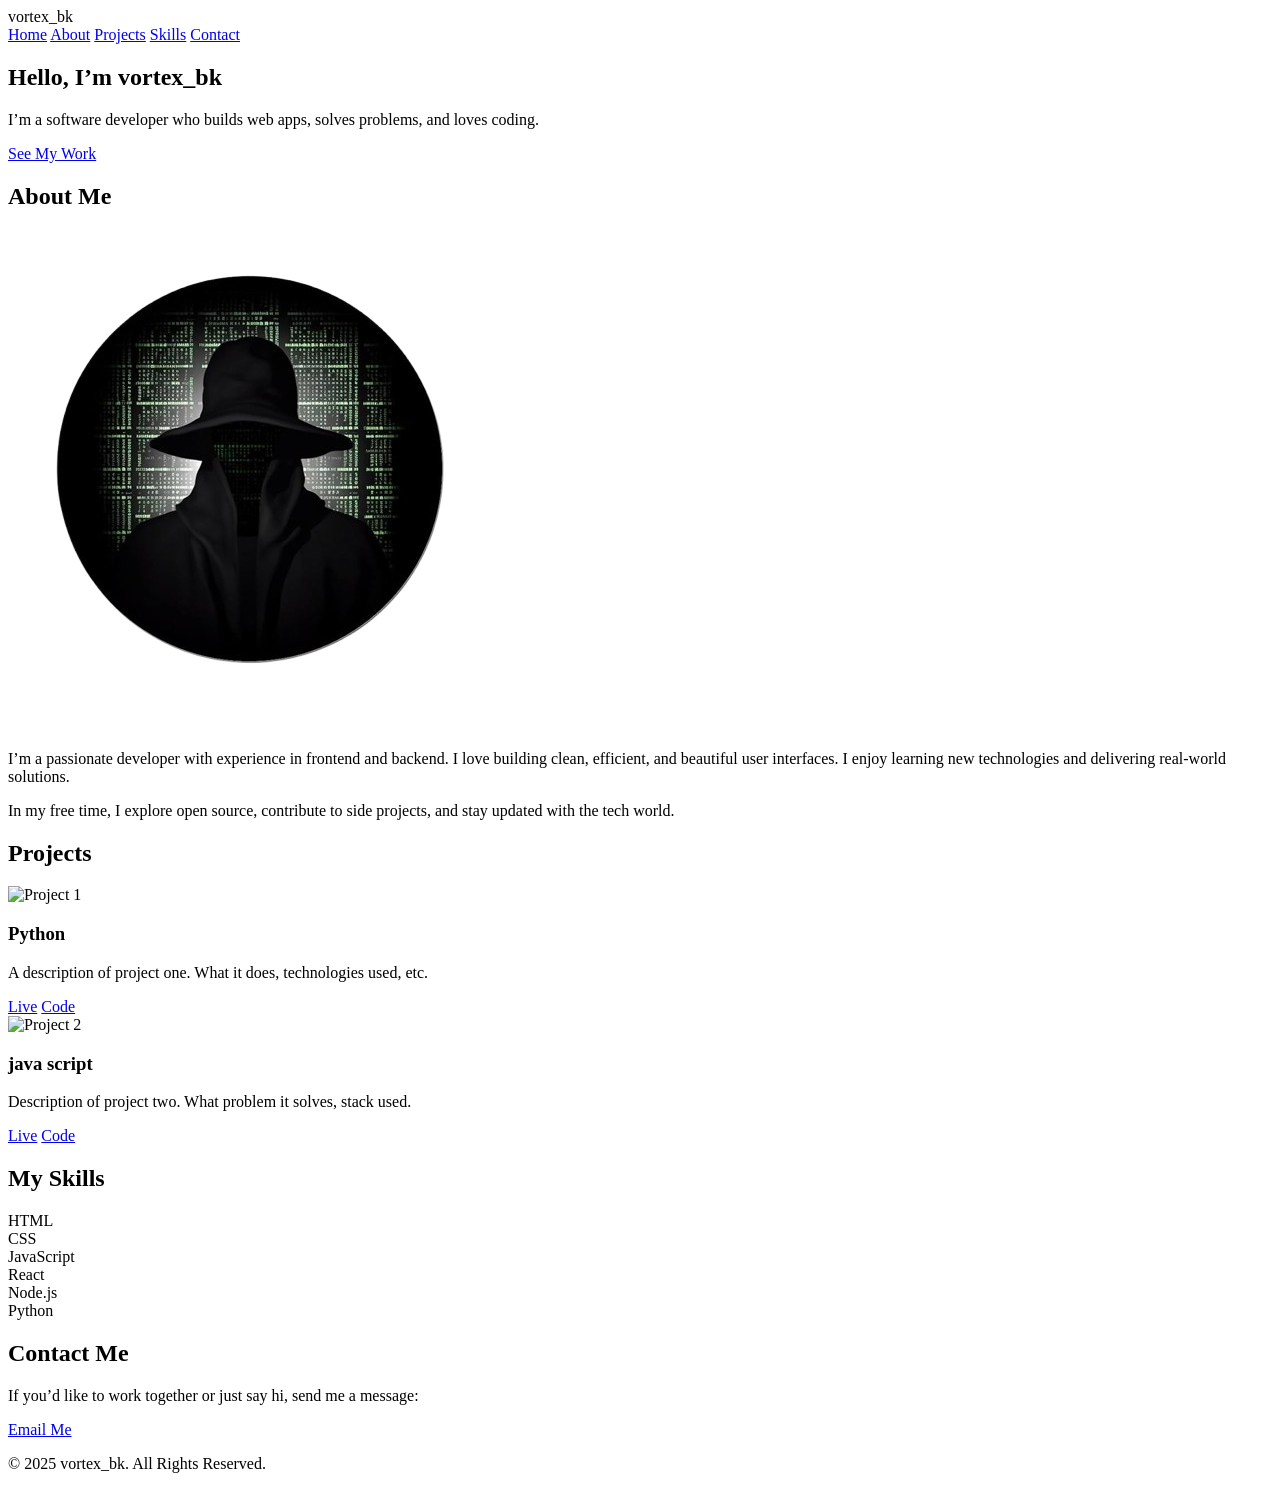
==== index.html @ 885cb7e9 "Add files via upload" ====
<!DOCTYPE html>
<html lang="en">
<head>
  <meta charset="UTF-8" />
  <meta name="viewport" content="width=device-width, initial-scale=1.0" />
  <title>vortex_bk | Developer</title>
  <link rel="stylesheet" href="style.css" />
  <link rel="preconnect" href="https://fonts.googleapis.com" />
  <link rel="preconnect" href="https://fonts.gstatic.com" crossorigin />
  <link
    href="https://fonts.googleapis.com/css2?family=Inter:wght@400;600;700&display=swap"
    rel="stylesheet"
  />
</head>
<body>
  <header class="site-header">
    <div class="header-container">
      <div class="logo">vortex_bk</div>
      <nav class="nav-links">
        <a href="#home">Home</a>
        <a href="#about">About</a>
        <a href="#projects">Projects</a>
        <a href="#skills">Skills</a>
        <a href="#contact">Contact</a>
      </nav>
    </div>
  </header>

  <section id="home" class="hero-section">
    <div class="hero-content">
      <h1>Hello, I’m <span class="highlight">vortex_bk</span></h1>
      <p>I’m a software developer who builds web apps, solves problems, and loves coding.</p>
      <a href="#projects" class="btn primary-btn">See My Work</a>
    </div>
  </section>

  <section id="about" class="section about-section">
    <div class="section-container">
      <h2>About Me</h2>
      <div class="about-grid">
        <div class="about-image">
          <img src="main.jpg.png" alt="vortex_bk" />
        </div>
        <div class="about-text">
          <p>
            I’m a passionate developer with experience in frontend and backend. I love building clean, efficient, and beautiful user interfaces. I enjoy learning new technologies and delivering real‑world solutions.
          </p>
          <p>
            In my free time, I explore open source, contribute to side projects, and stay updated with the tech world.
          </p>
        </div>
      </div>
    </div>
  </section>

  <section id="projects" class="section projects-section">
    <div class="section-container">
      <h2>Projects</h2>
      <div class="projects-grid">
        <div class="project-card">
          <img src="python.photo_edited.png" alt="Project 1" />
          <h3>Python</h3>
          <p>A description of project one. What it does, technologies used, etc.</p>
          <div class="project-links">
            <a href="#" target="_blank">Live</a>
            <a href="#" target="_blank">Code</a>
          </div>
        </div>
        <div class="project-card">
          <img src="download.png" alt="Project 2" />
          <h3>java script</h3>
          <p>Description of project two. What problem it solves, stack used.</p>
          <div class="project-links">
            <a href="#" target="_blank">Live</a>
            <a href="#" target="_blank">Code</a>
          </div>
        </div>
        <!-- more project cards -->
      </div>
    </div>
  </section>

  <section id="skills" class="section skills-section">
    <div class="section-container">
      <h2>My Skills</h2>
      <div class="skills-grid">
        <div class="skill-card">HTML</div>
        <div class="skill-card">CSS</div>
        <div class="skill-card">JavaScript</div>
        <div class="skill-card">React</div>
        <div class="skill-card">Node.js</div>
        <div class="skill-card">Python</div>
        <!-- add more skills -->
      </div>
    </div>
  </section>

  <section id="contact" class="section contact-section">
    <div class="section-container">
      <h2>Contact Me</h2>
      <p>If you’d like to work together or just say hi, send me a message:</p>
      <a href="mailto:youremail@example.com" class="btn secondary-btn">Email Me</a>
    </div>
  </section>

  <footer class="site-footer">
    <div class="footer-container">
      <p>© 2025 vortex_bk. All Rights Reserved.</p>
    </div>
  </footer>

  <script src="script.js"></script>
</body>
</html>
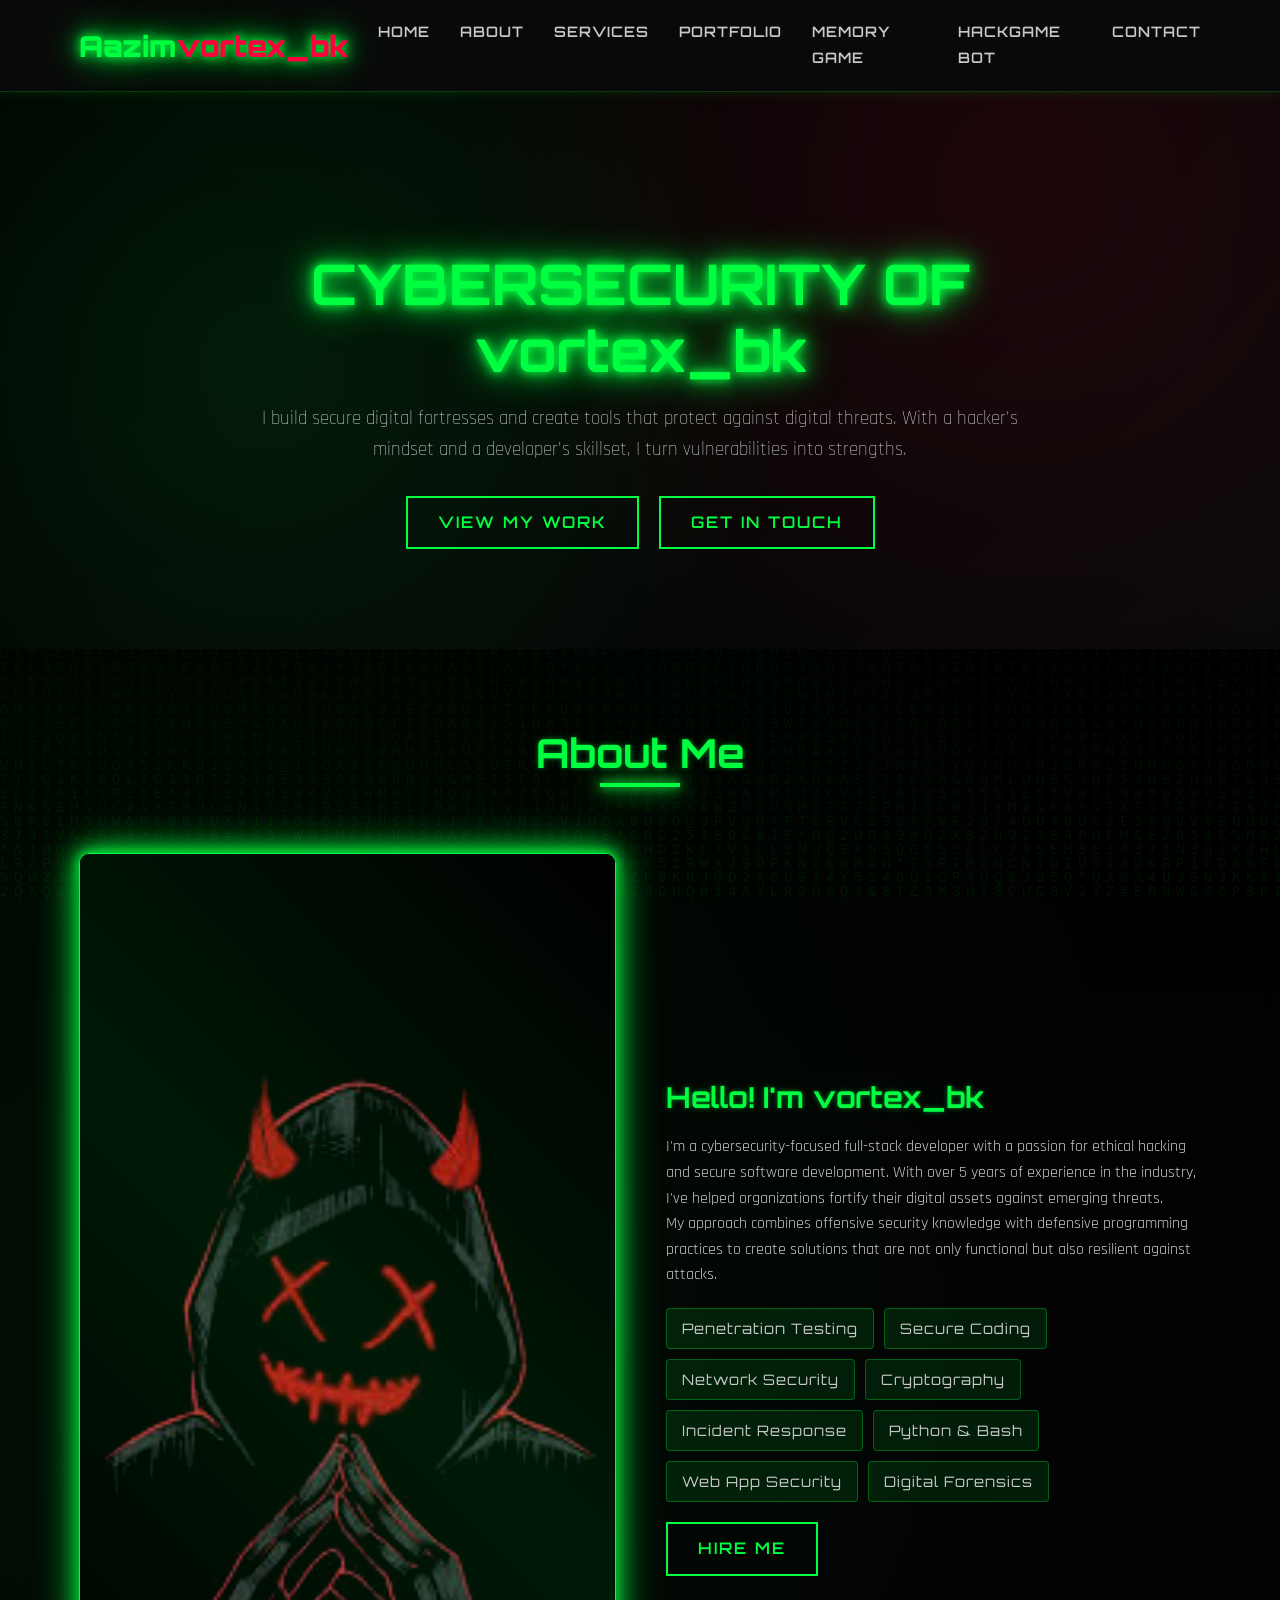
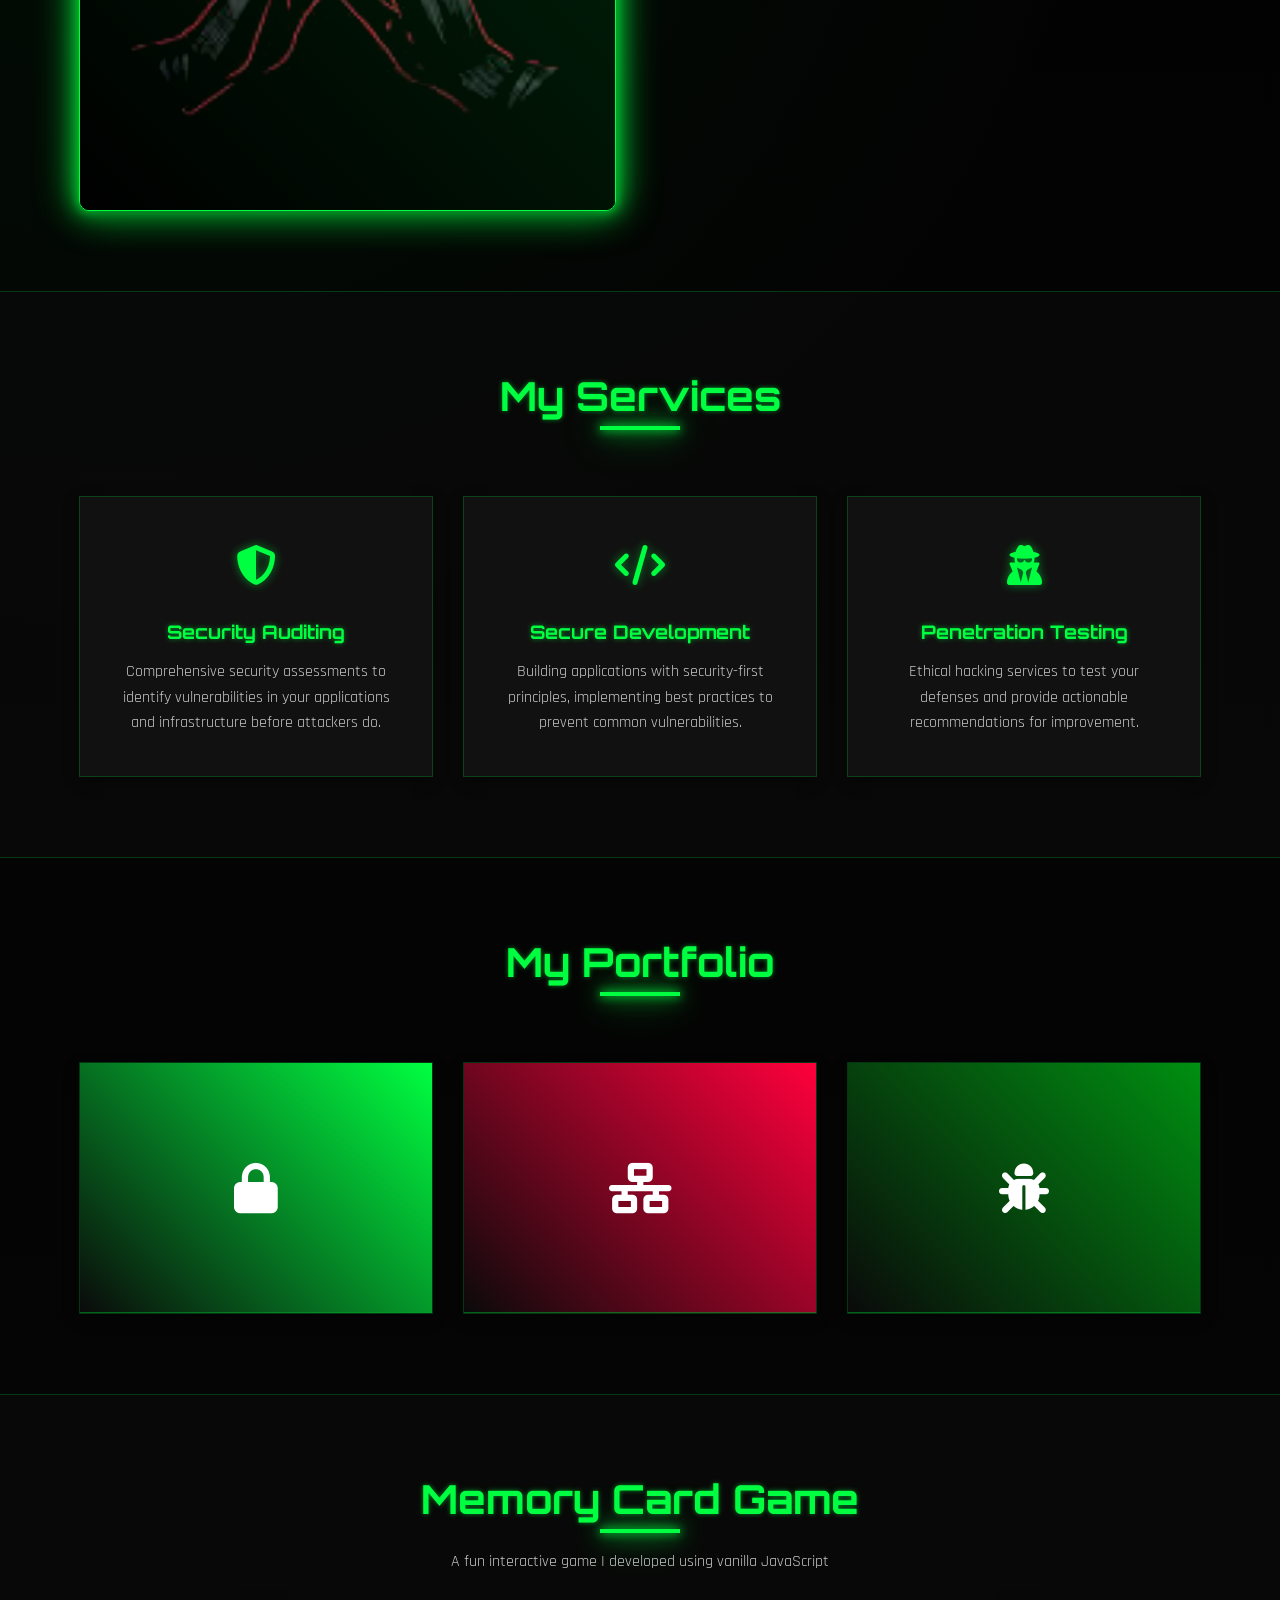
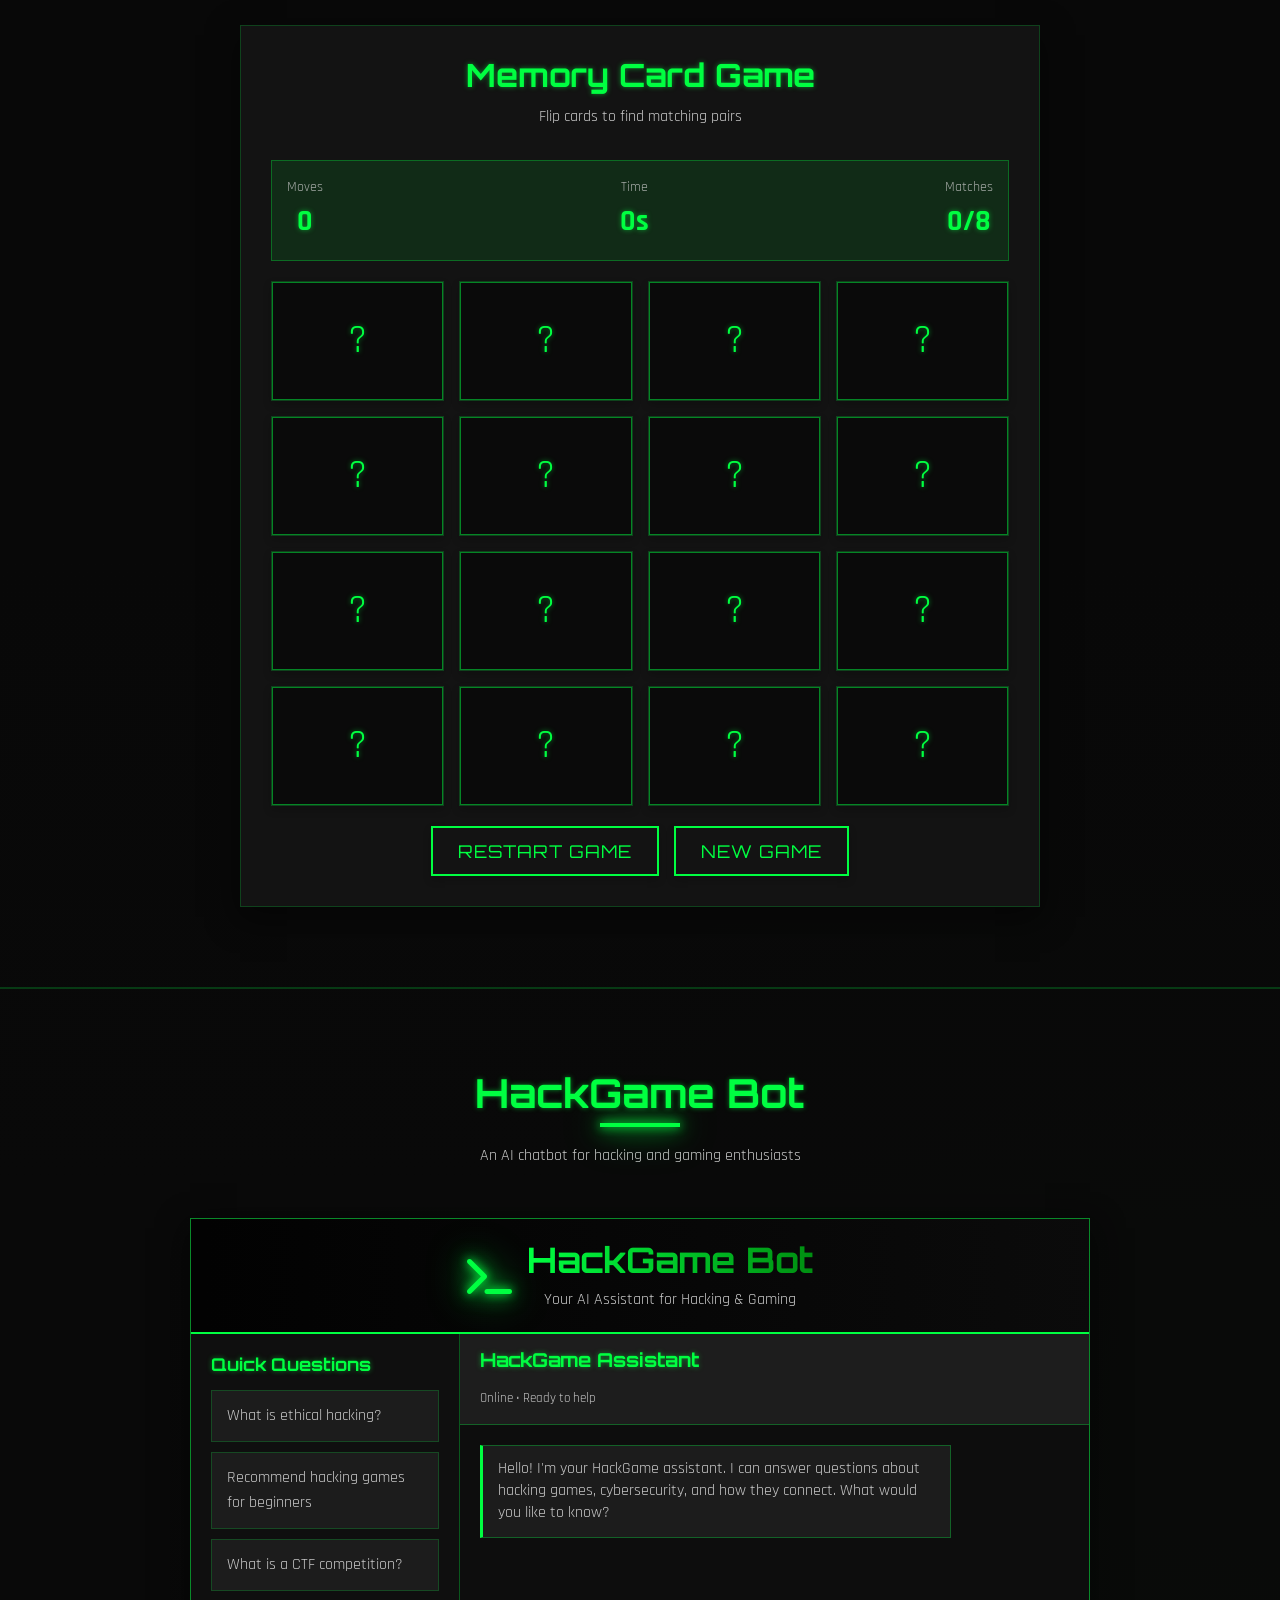
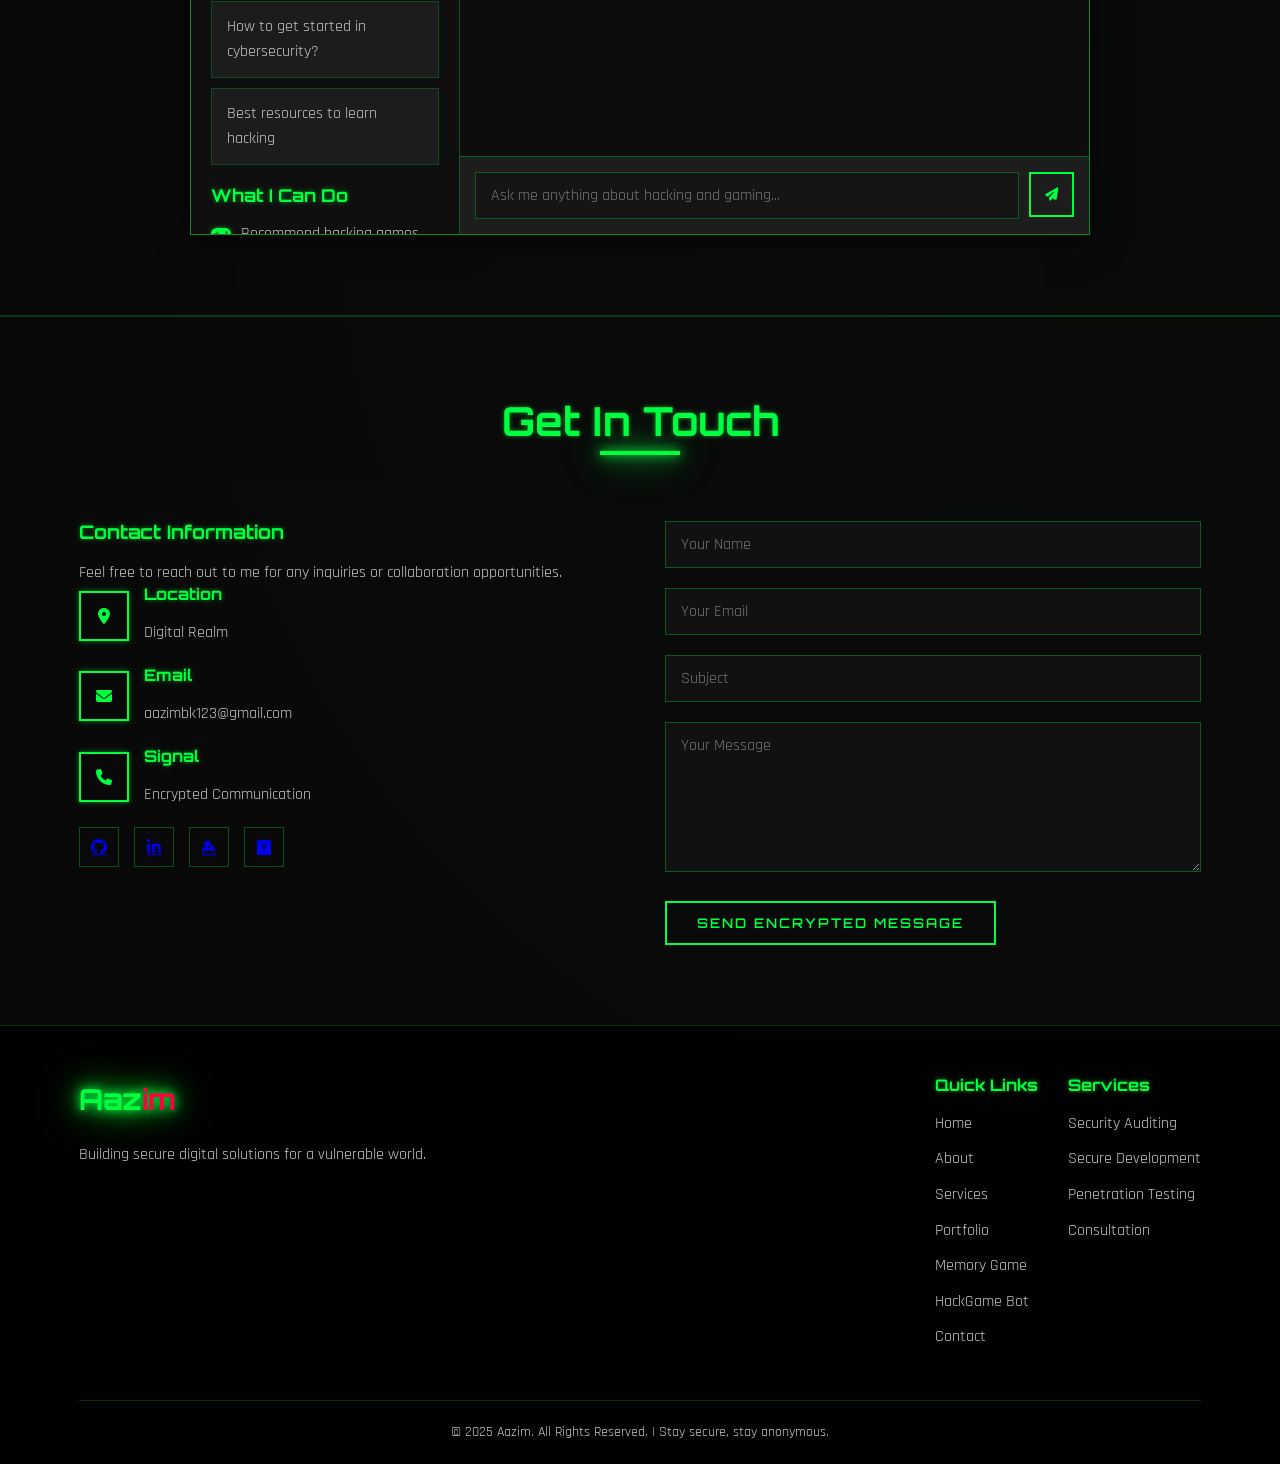
==== commit 1342a815: "Add files via upload" ====
--- a/index.html
+++ b/index.html
@@ -1,114 +1,1851 @@
 <!DOCTYPE html>
 <html lang="en">
 <head>
-  <meta charset="UTF-8" />
-  <meta name="viewport" content="width=device-width, initial-scale=1.0" />
-  <title>vortex_bk | Developer</title>
-  <link rel="stylesheet" href="style.css" />
-  <link rel="preconnect" href="https://fonts.googleapis.com" />
-  <link rel="preconnect" href="https://fonts.gstatic.com" crossorigin />
-  <link
-    href="https://fonts.googleapis.com/css2?family=Inter:wght@400;600;700&display=swap"
-    rel="stylesheet"
-  />
+    <meta charset="UTF-8">
+    <meta name="viewport" content="width=device-width, initial-scale=1.0">
+    <title>Aazim | vortex_bk|Cybersecurity Developer</title>
+    <link rel="stylesheet" href="https://cdnjs.cloudflare.com/ajax/libs/font-awesome/6.4.0/css/all.min.css">
+    <link href="https://fonts.googleapis.com/css2?family=Orbitron:wght@400;500;700;900&family=Rajdhani:wght@300;400;500;600;700&display=swap" rel="stylesheet">
+    <style>
+        * {
+            margin: 0;
+            padding: 0;
+            box-sizing: border-box;
+        }
+
+        :root {
+            --primary: #00ff41;
+            --secondary: #008f11;
+            --accent: #ff003c;
+            --dark: #0a0a0a;
+            --darker: #000000;
+            --light: #c8c8c8;
+            --neon-glow: 0 0 10px var(--primary), 0 0 20px var(--primary), 0 0 40px var(--primary);
+            --transition: all 0.3s ease;
+        }
+
+        body {
+            font-family: 'Rajdhani', sans-serif;
+            line-height: 1.6;
+            color: var(--light);
+            background-color: var(--darker);
+            overflow-x: hidden;
+            background-image: 
+                radial-gradient(circle at 10% 20%, rgba(0, 255, 65, 0.05) 0%, transparent 20%),
+                radial-gradient(circle at 90% 80%, rgba(0, 143, 17, 0.05) 0%, transparent 20%),
+                linear-gradient(to bottom, var(--darker), var(--dark));
+        }
+
+        h1, h2, h3, h4, h5, h6 {
+            font-family: 'Orbitron', sans-serif;
+            font-weight: 700;
+            line-height: 1.2;
+            margin-bottom: 1rem;
+            color: var(--primary);
+            text-shadow: 0 0 5px rgba(0, 255, 65, 0.5);
+        }
+
+        .container {
+            width: 90%;
+            max-width: 1200px;
+            margin: 0 auto;
+            padding: 0 15px;
+        }
+
+        section {
+            padding: 80px 0;
+        }
+
+        .section-title {
+            text-align: center;
+            margin-bottom: 50px;
+        }
+
+        .section-title h2 {
+            font-size: 2.5rem;
+            display: inline-block;
+            position: relative;
+            padding-bottom: 10px;
+        }
+
+        .section-title h2::after {
+            content: '';
+            position: absolute;
+            bottom: 0;
+            left: 50%;
+            transform: translateX(-50%);
+            width: 80px;
+            height: 4px;
+            background: var(--primary);
+            box-shadow: var(--neon-glow);
+        }
+
+        .btn {
+            display: inline-block;
+            padding: 12px 30px;
+            background: transparent;
+            color: var(--primary);
+            border-radius: 0;
+            text-decoration: none;
+            font-weight: 600;
+            transition: var(--transition);
+            border: none;
+            cursor: pointer;
+            border: 2px solid var(--primary);
+            font-family: 'Orbitron', sans-serif;
+            text-transform: uppercase;
+            letter-spacing: 2px;
+            position: relative;
+            overflow: hidden;
+            z-index: 1;
+        }
+
+        .btn::before {
+            content: '';
+            position: absolute;
+            top: 0;
+            left: -100%;
+            width: 100%;
+            height: 100%;
+            background: var(--primary);
+            transition: var(--transition);
+            z-index: -1;
+        }
+
+        .btn:hover {
+            color: var(--dark);
+            box-shadow: var(--neon-glow);
+        }
+
+        .btn:hover::before {
+            left: 0;
+        }
+
+        .btn-accent {
+            border-color: var(--accent);
+            color: var(--accent);
+        }
+
+        .btn-accent::before {
+            background: var(--accent);
+        }
+
+        .btn-accent:hover {
+            color: var(--dark);
+            box-shadow: 0 0 10px var(--accent), 0 0 20px var(--accent), 0 0 40px var(--accent);
+        }
+
+        /* Header Styles */
+        header {
+            background-color: rgba(10, 10, 10, 0.9);
+            box-shadow: 0 2px 10px rgba(0, 255, 65, 0.1);
+            position: fixed;
+            width: 100%;
+            top: 0;
+            z-index: 1000;
+            backdrop-filter: blur(10px);
+            border-bottom: 1px solid rgba(0, 255, 65, 0.2);
+        }
+
+        .navbar {
+            display: flex;
+            justify-content: space-between;
+            align-items: center;
+            padding: 20px 0;
+        }
+
+        .logo {
+            font-size: 1.8rem;
+            font-weight: 900;
+            color: var(--primary);
+            font-family: 'Orbitron', sans-serif;
+            text-shadow: var(--neon-glow);
+        }
+
+        .logo span {
+            color: var(--accent);
+        }
+
+        .nav-links {
+            display: flex;
+            list-style: none;
+        }
+
+        .nav-links li {
+            margin-left: 30px;
+        }
+
+        .nav-links a {
+            font-weight: 600;
+            color: var(--light);
+            text-decoration: none;
+            transition: var(--transition);
+            position: relative;
+            font-family: 'Orbitron', sans-serif;
+            text-transform: uppercase;
+            font-size: 0.9rem;
+            letter-spacing: 1px;
+        }
+
+        .nav-links a:hover {
+            color: var(--primary);
+            text-shadow: var(--neon-glow);
+        }
+
+        .nav-links a::after {
+            content: '';
+            position: absolute;
+            bottom: -5px;
+            left: 0;
+            width: 0;
+            height: 2px;
+            background: var(--primary);
+            transition: var(--transition);
+            box-shadow: var(--neon-glow);
+        }
+
+        .nav-links a:hover::after {
+            width: 100%;
+        }
+
+        .hamburger {
+            display: none;
+            cursor: pointer;
+            color: var(--primary);
+        }
+
+        /* Hero Section */
+        .hero {
+            background: linear-gradient(135deg, rgba(0, 0, 0, 0.9), rgba(10, 10, 10, 0.9)), 
+                        url('data:image/svg+xml;utf8,<svg xmlns="http://www.w3.org/2000/svg" viewBox="0 0 100 100" preserveAspectRatio="none"><path d="M0,0 L100,0 L100,100 Z" fill="rgba(0,255,65,0.03)"/></svg>');
+            color: var(--light);
+            padding: 180px 0 100px;
+            margin-top: 70px;
+            text-align: center;
+            position: relative;
+            overflow: hidden;
+        }
+
+        .hero::before {
+            content: '';
+            position: absolute;
+            top: 0;
+            left: 0;
+            width: 100%;
+            height: 100%;
+            background: 
+                radial-gradient(circle at 20% 50%, rgba(0, 255, 65, 0.1) 0%, transparent 50%),
+                radial-gradient(circle at 80% 20%, rgba(255, 0, 60, 0.1) 0%, transparent 50%);
+            pointer-events: none;
+        }
+
+        .hero-content {
+            max-width: 800px;
+            margin: 0 auto;
+            position: relative;
+            z-index: 2;
+        }
+
+        .hero h1 {
+            font-size: 3.5rem;
+            margin-bottom: 20px;
+            color: var(--primary);
+            text-shadow: var(--neon-glow);
+        }
+
+        .hero p {
+            font-size: 1.2rem;
+            margin-bottom: 30px;
+            color: var(--light);
+            font-weight: 300;
+        }
+
+        .hero-btns {
+            display: flex;
+            justify-content: center;
+            gap: 20px;
+        }
+
+        .hero .btn {
+            background: transparent;
+            border: 2px solid var(--primary);
+            color: var(--primary);
+        }
+
+        .hero .btn:hover {
+            background: var(--primary);
+            color: var(--dark);
+        }
+
+        /* About Section */
+        .about-content {
+            display: flex;
+            align-items: center;
+            gap: 50px;
+        }
+
+        .about-img {
+            flex: 1;
+            border-radius: 10px;
+            overflow: hidden;
+            box-shadow: 0 10px 30px rgba(0, 0, 0, 0.5), var(--neon-glow);
+            position: relative;
+            border: 1px solid var(--primary);
+        }
+
+        .about-img::before {
+            content: '';
+            position: absolute;
+            top: 0;
+            left: 0;
+            width: 100%;
+            height: 100%;
+            background: linear-gradient(45deg, transparent, rgba(0, 255, 65, 0.1), transparent);
+            z-index: 1;
+            pointer-events: none;
+        }
+
+        .about-img img {
+            width: 100%;
+            height: auto;
+            display: block;
+            transition: transform 0.5s ease;
+            filter: grayscale(30%) contrast(110%);
+        }
+
+        .about-img:hover img {
+            transform: scale(1.05);
+        }
+
+        .about-text {
+            flex: 1;
+        }
+
+        .about-text h3 {
+            font-size: 1.8rem;
+            margin-bottom: 20px;
+            color: var(--primary);
+            text-shadow: 0 0 5px rgba(0, 255, 65, 0.5);
+        }
+
+        .skills {
+            display: flex;
+            flex-wrap: wrap;
+            gap: 10px;
+            margin-top: 20px;
+        }
+
+        .skill {
+            background-color: rgba(0, 255, 65, 0.1);
+            padding: 8px 15px;
+            border-radius: 4px;
+            font-size: 0.9rem;
+            border: 1px solid rgba(0, 255, 65, 0.3);
+            transition: var(--transition);
+            font-family: 'Orbitron', sans-serif;
+            letter-spacing: 1px;
+        }
+
+        .skill:hover {
+            background: var(--primary);
+            color: var(--dark);
+            transform: translateY(-3px);
+            box-shadow: var(--neon-glow);
+        }
+
+        /* Services Section */
+        .services {
+            background-color: rgba(10, 10, 10, 0.7);
+            border-top: 1px solid rgba(0, 255, 65, 0.2);
+            border-bottom: 1px solid rgba(0, 255, 65, 0.2);
+        }
+
+        .services-grid {
+            display: grid;
+            grid-template-columns: repeat(auto-fit, minmax(300px, 1fr));
+            gap: 30px;
+        }
+
+        .service-card {
+            background-color: rgba(20, 20, 20, 0.8);
+            padding: 40px 30px;
+            border-radius: 0;
+            box-shadow: 0 5px 15px rgba(0, 0, 0, 0.3);
+            text-align: center;
+            transition: var(--transition);
+            border: 1px solid rgba(0, 255, 65, 0.2);
+            position: relative;
+            overflow: hidden;
+        }
+
+        .service-card::before {
+            content: '';
+            position: absolute;
+            top: 0;
+            left: -100%;
+            width: 100%;
+            height: 100%;
+            background: linear-gradient(90deg, transparent, rgba(0, 255, 65, 0.1), transparent);
+            transition: var(--transition);
+        }
+
+        .service-card:hover::before {
+            left: 100%;
+        }
+
+        .service-card:hover {
+            transform: translateY(-10px);
+            box-shadow: 0 15px 30px rgba(0, 0, 0, 0.5), var(--neon-glow);
+            border-color: var(--primary);
+        }
+
+        .service-icon {
+            font-size: 40px;
+            color: var(--primary);
+            margin-bottom: 20px;
+            text-shadow: 0 0 10px rgba(0, 255, 65, 0.5);
+        }
+
+        /* Portfolio Section */
+        .portfolio-grid {
+            display: grid;
+            grid-template-columns: repeat(auto-fit, minmax(300px, 1fr));
+            gap: 30px;
+        }
+
+        .portfolio-item {
+            border-radius: 0;
+            overflow: hidden;
+            box-shadow: 0 5px 15px rgba(0, 0, 0, 0.3);
+            position: relative;
+            border: 1px solid rgba(0, 255, 65, 0.2);
+        }
+
+        .portfolio-item img {
+            width: 100%;
+            height: 250px;
+            object-fit: cover;
+            display: block;
+            transition: transform 0.5s;
+            filter: grayscale(30%) contrast(110%);
+        }
+
+        .portfolio-item:hover img {
+            transform: scale(1.1);
+        }
+
+        .portfolio-overlay {
+            position: absolute;
+            bottom: 0;
+            left: 0;
+            right: 0;
+            background: rgba(0, 0, 0, 0.9);
+            color: white;
+            padding: 20px;
+            transform: translateY(100%);
+            transition: transform 0.5s;
+            border-top: 1px solid var(--primary);
+        }
+
+        .portfolio-item:hover .portfolio-overlay {
+            transform: translateY(0);
+        }
+
+        /* Memory Game Section */
+        .memory-game-section {
+            background-color: rgba(10, 10, 10, 0.7);
+            border-top: 1px solid rgba(0, 255, 65, 0.2);
+            border-bottom: 1px solid rgba(0, 255, 65, 0.2);
+        }
+
+        .game-container {
+            background: rgba(20, 20, 20, 0.9);
+            border-radius: 0;
+            padding: 30px;
+            box-shadow: 0 10px 30px rgba(0, 0, 0, 0.5);
+            max-width: 800px;
+            margin: 0 auto;
+            border: 1px solid rgba(0, 255, 65, 0.2);
+        }
+
+        .game-header {
+            text-align: center;
+            margin-bottom: 30px;
+        }
+
+        .game-header h3 {
+            font-size: 2rem;
+            color: var(--primary);
+            margin-bottom: 10px;
+            text-shadow: 0 0 5px rgba(0, 255, 65, 0.5);
+        }
+
+        .game-info {
+            display: flex;
+            justify-content: space-between;
+            width: 100%;
+            margin-bottom: 20px;
+            background: rgba(0, 255, 65, 0.1);
+            padding: 15px;
+            border-radius: 0;
+            border: 1px solid rgba(0, 255, 65, 0.3);
+        }
+
+        .info-box {
+            text-align: center;
+        }
+
+        .info-label {
+            font-size: 0.9rem;
+            opacity: 0.8;
+        }
+
+        .info-value {
+            font-size: 1.8rem;
+            font-weight: bold;
+            color: var(--primary);
+            text-shadow: 0 0 5px rgba(0, 255, 65, 0.5);
+        }
+
+        .game-board {
+            display: grid;
+            grid-template-columns: repeat(4, 1fr);
+            gap: 15px;
+            width: 100%;
+            perspective: 1000px;
+            margin-bottom: 20px;
+        }
+
+        .card {
+            height: 120px;
+            position: relative;
+            transform-style: preserve-3d;
+            transition: transform 0.6s;
+            cursor: pointer;
+            border-radius: 0;
+            box-shadow: 0 4px 8px rgba(0, 0, 0, 0.2);
+            border: 1px solid rgba(0, 255, 65, 0.2);
+        }
+
+        .card.flipped {
+            transform: rotateY(180deg);
+        }
+
+        .card-front, .card-back {
+            position: absolute;
+            width: 100%;
+            height: 100%;
+            backface-visibility: hidden;
+            display: flex;
+            justify-content: center;
+            align-items: center;
+            border-radius: 0;
+        }
+
+        .card-front {
+            background: #1a1a2e;
+            transform: rotateY(180deg);
+            font-size: 2.5rem;
+            border: 1px solid var(--primary);
+        }
+
+        .card-back {
+            background: #0a0a0a;
+            border: 1px solid rgba(0, 255, 65, 0.5);
+        }
+
+        .card-back::after {
+            content: "?";
+            font-size: 2.5rem;
+            color: var(--primary);
+            text-shadow: 0 0 5px rgba(0, 255, 65, 0.5);
+        }
+
+        .game-controls {
+            display: flex;
+            justify-content: center;
+            gap: 15px;
+        }
+
+        .game-btn {
+            padding: 12px 25px;
+            font-size: 1.1rem;
+            background: transparent;
+            color: var(--primary);
+            border: 2px solid var(--primary);
+            border-radius: 0;
+            cursor: pointer;
+            transition: all 0.3s ease;
+            box-shadow: 0 4px 8px rgba(0, 0, 0, 0.2);
+            font-family: 'Orbitron', sans-serif;
+            text-transform: uppercase;
+            letter-spacing: 1px;
+        }
+
+        .game-btn:hover {
+            background: var(--primary);
+            color: var(--dark);
+            transform: translateY(-3px);
+            box-shadow: 0 6px 12px rgba(0, 0, 0, 0.3), var(--neon-glow);
+        }
+
+        /* HackGame Bot Section */
+        .hackgame-bot-section {
+            background-color: rgba(10, 10, 10, 0.7);
+            border-top: 1px solid rgba(0, 255, 65, 0.2);
+            border-bottom: 1px solid rgba(0, 255, 65, 0.2);
+        }
+
+        .hackgame-container {
+            max-width: 900px;
+            margin: 0 auto;
+            background: rgba(20, 20, 20, 0.9);
+            border-radius: 0;
+            overflow: hidden;
+            box-shadow: 0 10px 30px rgba(0, 0, 0, 0.5);
+            border: 1px solid rgba(0, 255, 65, 0.5);
+        }
+
+        .hackgame-header {
+            background: linear-gradient(90deg, rgba(0, 0, 0, 0.9), rgba(10, 10, 10, 0.9));
+            padding: 20px;
+            text-align: center;
+            border-bottom: 2px solid var(--primary);
+            position: relative;
+        }
+
+        .hackgame-logo {
+            display: flex;
+            align-items: center;
+            justify-content: center;
+            gap: 15px;
+        }
+
+        .hackgame-logo i {
+            font-size: 2.5rem;
+            color: var(--primary);
+            text-shadow: var(--neon-glow);
+        }
+
+        .hackgame-title {
+            font-size: 2.2rem;
+            background: linear-gradient(90deg, var(--primary), var(--secondary));
+            -webkit-background-clip: text;
+            background-clip: text;
+            color: transparent;
+            margin-bottom: 5px;
+            text-shadow: none;
+        }
+
+        .hackgame-subtitle {
+            color: var(--light);
+            font-size: 1rem;
+            margin-top: 5px;
+        }
+
+        .hackgame-chat-container {
+            display: flex;
+            height: 500px;
+        }
+
+        .hackgame-sidebar {
+            width: 30%;
+            background: rgba(15, 15, 15, 0.9);
+            padding: 20px;
+            border-right: 1px solid rgba(0, 255, 65, 0.3);
+            overflow-y: auto;
+        }
+
+        .hackgame-main-chat {
+            width: 70%;
+            display: flex;
+            flex-direction: column;
+        }
+
+        .hackgame-chat-header {
+            padding: 15px 20px;
+            background: rgba(30, 30, 30, 0.9);
+            border-bottom: 1px solid rgba(0, 255, 65, 0.3);
+            display: flex;
+            align-items: center;
+            gap: 10px;
+        }
+
+        .hackgame-chat-header-info h3 {
+            color: var(--primary);
+            font-size: 1.2rem;
+            text-shadow: 0 0 5px rgba(0, 255, 65, 0.5);
+        }
+
+        .hackgame-chat-header-info p {
+            color: var(--light);
+            font-size: 0.8rem;
+        }
+
+        .hackgame-chat-messages {
+            flex: 1;
+            padding: 20px;
+            overflow-y: auto;
+            display: flex;
+            flex-direction: column;
+            gap: 15px;
+            background: rgba(10, 10, 10, 0.7);
+        }
+
+        .hackgame-message {
+            max-width: 80%;
+            padding: 12px 15px;
+            border-radius: 0;
+            line-height: 1.4;
+            position: relative;
+        }
+
+        .hackgame-bot-message {
+            background: rgba(30, 30, 30, 0.9);
+            border-bottom-left-radius: 0;
+            align-self: flex-start;
+            border: 1px solid rgba(0, 255, 65, 0.3);
+            border-left: 3px solid var(--primary);
+        }
+
+        .hackgame-user-message {
+            background: linear-gradient(90deg, rgba(0, 143, 17, 0.7), rgba(0, 255, 65, 0.5));
+            border-bottom-right-radius: 0;
+            align-self: flex-end;
+            color: white;
+            border: 1px solid rgba(0, 255, 65, 0.5);
+            border-right: 3px solid var(--accent);
+        }
+
+        .hackgame-chat-input {
+            padding: 15px;
+            background: rgba(30, 30, 30, 0.9);
+            border-top: 1px solid rgba(0, 255, 65, 0.3);
+            display: flex;
+        }
+
+        .hackgame-chat-input input {
+            flex: 1;
+            padding: 12px 15px;
+            border: none;
+            border-radius: 0;
+            background: rgba(20, 20, 20, 0.9);
+            color: var(--light);
+            font-size: 1rem;
+            border: 1px solid rgba(0, 255, 65, 0.3);
+            font-family: 'Rajdhani', sans-serif;
+        }
+
+        .hackgame-chat-input input:focus {
+            outline: none;
+            border-color: var(--primary);
+            box-shadow: 0 0 5px rgba(0, 255, 65, 0.5);
+        }
+
+        .hackgame-chat-input button {
+            background: transparent;
+            color: var(--primary);
+            border: 2px solid var(--primary);
+            width: 45px;
+            height: 45px;
+            border-radius: 0;
+            margin-left: 10px;
+            cursor: pointer;
+            transition: all 0.3s;
+        }
+
+        .hackgame-chat-input button:hover {
+            background: var(--primary);
+            color: var(--dark);
+            transform: scale(1.05);
+            box-shadow: var(--neon-glow);
+        }
+
+        .hackgame-quick-questions h3 {
+            color: var(--primary);
+            margin-bottom: 15px;
+            font-size: 1.1rem;
+            text-shadow: 0 0 5px rgba(0, 255, 65, 0.5);
+        }
+
+        .hackgame-question {
+            padding: 12px 15px;
+            background: rgba(30, 30, 30, 0.9);
+            margin-bottom: 10px;
+            border-radius: 0;
+            cursor: pointer;
+            transition: all 0.3s;
+            border-left: 3px solid transparent;
+            border: 1px solid rgba(0, 255, 65, 0.2);
+        }
+
+        .hackgame-question:hover {
+            background: rgba(40, 40, 40, 0.9);
+            border-left: 3px solid var(--primary);
+            box-shadow: 0 0 10px rgba(0, 255, 65, 0.2);
+        }
+
+        .hackgame-features {
+            margin-top: 20px;
+        }
+
+        .hackgame-features h3 {
+            color: var(--primary);
+            margin-bottom: 15px;
+            font-size: 1.1rem;
+            text-shadow: 0 0 5px rgba(0, 255, 65, 0.5);
+        }
+
+        .hackgame-feature {
+            display: flex;
+            align-items: center;
+            gap: 10px;
+            margin-bottom: 12px;
+            color: var(--light);
+        }
+
+        .hackgame-feature i {
+            color: var(--primary);
+            text-shadow: 0 0 5px rgba(0, 255, 65, 0.5);
+        }
+
+        .hackgame-typing-indicator {
+            display: none;
+            padding: 12px 15px;
+            background: rgba(30, 30, 30, 0.9);
+            border-radius: 0;
+            border-bottom-left-radius: 0;
+            align-self: flex-start;
+            width: 70px;
+            border: 1px solid rgba(0, 255, 65, 0.3);
+            border-left: 3px solid var(--primary);
+        }
+
+        .hackgame-typing-dots {
+            display: flex;
+            gap: 4px;
+        }
+
+        .hackgame-typing-dots span {
+            width: 8px;
+            height: 8px;
+            border-radius: 50%;
+            background: var(--primary);
+            animation: hackgameTyping 1.4s infinite ease-in-out;
+            box-shadow: 0 0 5px rgba(0, 255, 65, 0.5);
+        }
+
+        .hackgame-typing-dots span:nth-child(1) { animation-delay: -0.32s; }
+        .hackgame-typing-dots span:nth-child(2) { animation-delay: -0.16s; }
+
+        @keyframes hackgameTyping {
+            0%, 80%, 100% { transform: scale(0.8); opacity: 0.5; }
+            40% { transform: scale(1); opacity: 1; }
+        }
+
+        .win-message {
+            position: fixed;
+            top: 0;
+            left: 0;
+            width: 100%;
+            height: 100%;
+            background: rgba(0, 0, 0, 0.9);
+            display: flex;
+            flex-direction: column;
+            justify-content: center;
+            align-items: center;
+            z-index: 100;
+            opacity: 0;
+            pointer-events: none;
+            transition: opacity 0.5s;
+        }
+
+        .win-message.show {
+            opacity: 1;
+            pointer-events: all;
+        }
+
+        .win-content {
+            background: rgba(20, 20, 20, 0.95);
+            padding: 40px;
+            border-radius: 0;
+            text-align: center;
+            max-width: 500px;
+            width: 90%;
+            box-shadow: 0 10px 30px rgba(0, 0, 0, 0.5);
+            border: 2px solid var(--primary);
+        }
+
+        .win-content h2 {
+            font-size: 2.5rem;
+            margin-bottom: 20px;
+            color: var(--primary);
+            text-shadow: var(--neon-glow);
+        }
+
+        .win-content p {
+            font-size: 1.3rem;
+            margin-bottom: 25px;
+            color: var(--light);
+        }
+
+        /* Contact Section */
+        .contact {
+            background-color: rgba(10, 10, 10, 0.7);
+            border-top: 1px solid rgba(0, 255, 65, 0.2);
+        }
+
+        .contact-content {
+            display: flex;
+            gap: 50px;
+        }
+
+        .contact-info {
+            flex: 1;
+        }
+
+        .contact-form {
+            flex: 1;
+        }
+
+        .contact-item {
+            display: flex;
+            align-items: center;
+            margin-bottom: 20px;
+        }
+
+        .contact-icon {
+            width: 50px;
+            height: 50px;
+            background: transparent;
+            color: var(--primary);
+            border-radius: 0;
+            display: flex;
+            align-items: center;
+            justify-content: center;
+            margin-right: 15px;
+            border: 2px solid var(--primary);
+            box-shadow: 0 0 5px rgba(0, 255, 65, 0.5);
+        }
+
+        .form-group {
+            margin-bottom: 20px;
+        }
+
+        .form-control {
+            width: 100%;
+            padding: 12px 15px;
+            border: 1px solid rgba(0, 255, 65, 0.3);
+            border-radius: 0;
+            font-size: 1rem;
+            transition: var(--transition);
+            background: rgba(20, 20, 20, 0.8);
+            color: var(--light);
+            font-family: 'Rajdhani', sans-serif;
+        }
+
+        .form-control:focus {
+            outline: none;
+            border-color: var(--primary);
+            box-shadow: 0 0 0 3px rgba(0, 255, 65, 0.2);
+        }
+
+        textarea.form-control {
+            min-height: 150px;
+            resize: vertical;
+        }
+
+        /* Footer */
+        footer {
+            background-color: rgba(0, 0, 0, 0.9);
+            color: var(--light);
+            padding: 50px 0 20px;
+            border-top: 1px solid rgba(0, 255, 65, 0.2);
+        }
+
+        .footer-content {
+            display: flex;
+            justify-content: space-between;
+            margin-bottom: 40px;
+        }
+
+        .footer-logo {
+            font-size: 1.8rem;
+            font-weight: 700;
+            margin-bottom: 20px;
+            font-family: 'Orbitron', sans-serif;
+            color: var(--primary);
+            text-shadow: var(--neon-glow);
+        }
+
+        .footer-logo span {
+            color: var(--accent);
+        }
+
+        .footer-links {
+            display: flex;
+            gap: 30px;
+        }
+
+        .footer-links ul {
+            list-style: none;
+        }
+
+        .footer-links li {
+            margin-bottom: 10px;
+        }
+
+        .footer-links a {
+            color: var(--light);
+            text-decoration: none;
+            transition: var(--transition);
+            font-family: 'Rajdhani', sans-serif;
+        }
+
+        .footer-links a:hover {
+            color: var(--primary);
+            text-shadow: var(--neon-glow);
+        }
+
+        .social-links {
+            display: flex;
+            gap: 15px;
+            margin-top: 20px;
+        }
+
+        .social-link {
+            width: 40px;
+            height: 40px;
+            background: transparent;
+            border-radius: 0;
+            display: flex;
+            align-items: center;
+            justify-content: center;
+            transition: var(--transition);
+            border: 1px solid rgba(0, 255, 65, 0.3);
+        }
+
+        .social-link:hover {
+            background: var(--primary);
+            color: var(--dark);
+            transform: translateY(-3px);
+            box-shadow: var(--neon-glow);
+        }
+
+        .copyright {
+            text-align: center;
+            padding-top: 20px;
+            border-top: 1px solid rgba(0, 255, 65, 0.2);
+            color: var(--light);
+            font-size: 0.9rem;
+        }
+
+        /* Matrix Rain Effect */
+        .matrix-rain {
+            position: fixed;
+            top: 0;
+            left: 0;
+            width: 100%;
+            height: 100%;
+            pointer-events: none;
+            z-index: -1;
+            opacity: 0.1;
+        }
+
+        /* Responsive Styles */
+        @media (max-width: 992px) {
+            .about-content, .contact-content {
+                flex-direction: column;
+            }
+            
+            .hero h1 {
+                font-size: 2.5rem;
+            }
+        }
+
+        @media (max-width: 768px) {
+            .navbar {
+                padding: 15px 0;
+            }
+            
+            .nav-links {
+                position: fixed;
+                top: 70px;
+                left: 0;
+                width: 100%;
+                background-color: rgba(10, 10, 10, 0.95);
+                flex-direction: column;
+                align-items: center;
+                padding: 20px 0;
+                box-shadow: 0 5px 10px rgba(0, 0, 0, 0.1);
+                transform: translateY(-150%);
+                transition: transform 0.3s;
+                border-bottom: 1px solid rgba(0, 255, 65, 0.3);
+            }
+            
+            .nav-links.active {
+                transform: translateY(0);
+            }
+            
+            .nav-links li {
+                margin: 10px 0;
+            }
+            
+            .hamburger {
+                display: block;
+            }
+            
+            .hero-btns {
+                flex-direction: column;
+                align-items: center;
+            }
+            
+            .footer-content {
+                flex-direction: column;
+                gap: 30px;
+            }
+            
+            .game-board {
+                grid-template-columns: repeat(3, 1fr);
+            }
+            
+            .card {
+                height: 100px;
+            }
+            
+            .hackgame-chat-container {
+                flex-direction: column;
+                height: auto;
+            }
+            
+            .hackgame-sidebar, .hackgame-main-chat {
+                width: 100%;
+            }
+            
+            .hackgame-sidebar {
+                border-right: none;
+                border-bottom: 1px solid rgba(0, 255, 65, 0.3);
+            }
+        }
+    </style>
 </head>
 <body>
-  <header class="site-header">
-    <div class="header-container">
-      <div class="logo">vortex_bk</div>
-      <nav class="nav-links">
-        <a href="#home">Home</a>
-        <a href="#about">About</a>
-        <a href="#projects">Projects</a>
-        <a href="#skills">Skills</a>
-        <a href="#contact">Contact</a>
-      </nav>
+    <!-- Matrix Rain Background -->
+    <canvas class="matrix-rain" id="matrixRain"></canvas>
+
+    <!-- Header -->
+    <header>
+        <div class="container">
+            <nav class="navbar">
+                <div class="logo">Aazim<span>vortex_bk</span></div>
+                <ul class="nav-links">
+                    <li><a href="#home">Home</a></li>
+                    <li><a href="#about">About</a></li>
+                    <li><a href="#services">Services</a></li>
+                    <li><a href="#portfolio">Portfolio</a></li>
+                    <li><a href="#memory-game">Memory Game</a></li>
+                    <li><a href="#hackgame-bot">HackGame Bot</a></li>
+                    <li><a href="#contact">Contact</a></li>
+                </ul>
+                <div class="hamburger">
+                    <i class="fas fa-bars"></i>
+                </div>
+            </nav>
+        </div>
+    </header>
+
+    <!-- Hero Section -->
+    <section class="hero" id="home">
+        <div class="container">
+            <div class="hero-content">
+                <h1>CYBERSECURITY OF vortex_bk</h1>
+                <p>I build secure digital fortresses and create tools that protect against digital threats. With a hacker's mindset and a developer's skillset, I turn vulnerabilities into strengths.</p>
+                <div class="hero-btns">
+                    <a href="#portfolio" class="btn">View My Work</a>
+                    <a href="#contact" class="btn btn-accent">Get In Touch</a>
+                </div>
+            </div>
+        </div>
+    </section>
+
+    <!-- About Section -->
+    <section id="about">
+        <div class="container">
+            <div class="section-title">
+                <h2>About Me</h2>
+            </div>
+            <div class="about-content">
+                <div class="about-img">
+                    <img src="aazim cool.jfif" alt="Aazim - Cybersecurity Developer">
+                </div>
+                <div class="about-text">
+                    <h3>Hello! I'm vortex_bk</h3>
+                    <p>I'm a cybersecurity-focused full-stack developer with a passion for ethical hacking and secure software development. With over 5 years of experience in the industry, I've helped organizations fortify their digital assets against emerging threats.</p>
+                    <p>My approach combines offensive security knowledge with defensive programming practices to create solutions that are not only functional but also resilient against attacks.</p>
+                    <div class="skills">
+                        <span class="skill">Penetration Testing</span>
+                        <span class="skill">Secure Coding</span>
+                        <span class="skill">Network Security</span>
+                        <span class="skill">Cryptography</span>
+                        <span class="skill">Incident Response</span>
+                        <span class="skill">Python & Bash</span>
+                        <span class="skill">Web App Security</span>
+                        <span class="skill">Digital Forensics</span>
+                    </div>
+                    <a href="#contact" class="btn" style="margin-top:20px;">Hire Me</a>
+                </div>
+            </div>
+        </div>
+    </section>
+
+    <!-- Services Section -->
+    <section id="services" class="services">
+        <div class="container">
+            <div class="section-title">
+                <h2>My Services</h2>
+            </div>
+            <div class="services-grid">
+                <div class="service-card">
+                    <div class="service-icon">
+                        <i class="fas fa-shield-alt"></i>
+                    </div>
+                    <h3>Security Auditing</h3>
+                    <p>Comprehensive security assessments to identify vulnerabilities in your applications and infrastructure before attackers do.</p>
+                </div>
+                <div class="service-card">
+                    <div class="service-icon">
+                        <i class="fas fa-code"></i>
+                    </div>
+                    <h3>Secure Development</h3>
+                    <p>Building applications with security-first principles, implementing best practices to prevent common vulnerabilities.</p>
+                </div>
+                <div class="service-card">
+                    <div class="service-icon">
+                        <i class="fas fa-user-secret"></i>
+                    </div>
+                    <h3>Penetration Testing</h3>
+                    <p>Ethical hacking services to test your defenses and provide actionable recommendations for improvement.</p>
+                </div>
+            </div>
+        </div>
+    </section>
+
+    <!-- Portfolio Section -->
+    <section id="portfolio">
+        <div class="container">
+            <div class="section-title">
+                <h2>My Portfolio</h2>
+            </div>
+            <div class="portfolio-grid">
+                <div class="portfolio-item">
+                    <!-- Placeholder for portfolio image -->
+                    <div style="width:100%; height:250px; background:linear-gradient(45deg, #0a0a0a, #00ff41); display:flex; align-items:center; justify-content:center; color:white;">
+                        <i class="fas fa-lock" style="font-size:50px;"></i>
+                    </div>
+                    <div class="portfolio-overlay">
+                        <h3>Secure Auth System</h3>
+                        <p>Multi-factor authentication system with biometric verification</p>
+                    </div>
+                </div>
+                <div class="portfolio-item">
+                    <div style="width:100%; height:250px; background:linear-gradient(45deg, #0a0a0a, #ff003c); display:flex; align-items:center; justify-content:center; color:white;">
+                        <i class="fas fa-network-wired" style="font-size:50px;"></i>
+                    </div>
+                    <div class="portfolio-overlay">
+                        <h3>Network Monitoring Tool</h3>
+                        <p>Real-time network traffic analysis and threat detection</p>
+                    </div>
+                </div>
+                <div class="portfolio-item">
+                    <div style="width:100%; height:250px; background:linear-gradient(45deg, #0a0a0a, #008f11); display:flex; align-items:center; justify-content:center; color:white;">
+                        <i class="fas fa-bug" style="font-size:50px;"></i>
+                    </div>
+                    <div class="portfolio-overlay">
+                        <h3>Vulnerability Scanner</h3>
+                        <p>Automated security scanning for web applications</p>
+                    </div>
+                </div>
+            </div>
+        </div>
+    </section>
+
+    <!-- Memory Game Section -->
+    <section id="memory-game" class="memory-game-section">
+        <div class="container">
+            <div class="section-title">
+                <h2>Memory Card Game</h2>
+                <p>A fun interactive game I developed using vanilla JavaScript</p>
+            </div>
+            <div class="game-container">
+                <div class="game-header">
+                    <h3>Memory Card Game</h3>
+                    <p>Flip cards to find matching pairs</p>
+                </div>
+                
+                <div class="game-info">
+                    <div class="info-box">
+                        <div class="info-label">Moves</div>
+                        <div class="info-value" id="moves">0</div>
+                    </div>
+                    <div class="info-box">
+                        <div class="info-label">Time</div>
+                        <div class="info-value" id="timer">0s</div>
+                    </div>
+                    <div class="info-box">
+                        <div class="info-label">Matches</div>
+                        <div class="info-value" id="matches">0/8</div>
+                    </div>
+                </div>
+                
+                <div class="game-board" id="game-board">
+                    <!-- Cards will be generated by JavaScript -->
+                </div>
+                
+                <div class="game-controls">
+                    <button class="game-btn" id="restart-btn">Restart Game</button>
+                    <button class="game-btn" id="new-game-btn">New Game</button>
+                </div>
+            </div>
+        </div>
+    </section>
+
+    <!-- HackGame Bot Section -->
+    <section id="hackgame-bot" class="hackgame-bot-section">
+        <div class="container">
+            <div class="section-title">
+                <h2>HackGame Bot</h2>
+                <p>An AI chatbot for hacking and gaming enthusiasts</p>
+            </div>
+            <div class="hackgame-container">
+                <div class="hackgame-header">
+                    <div class="hackgame-logo">
+                        <i class="fas fa-terminal"></i>
+                        <div>
+                            <h1 class="hackgame-title">HackGame Bot</h1>
+                            <p class="hackgame-subtitle">Your AI Assistant for Hacking & Gaming</p>
+                        </div>
+                    </div>
+                </div>
+                
+                <div class="hackgame-chat-container">
+                    <div class="hackgame-sidebar">
+                        <div class="hackgame-quick-questions">
+                            <h3>Quick Questions</h3>
+                            <div class="hackgame-question" data-question="What is ethical hacking?">What is ethical hacking?</div>
+                            <div class="hackgame-question" data-question="Recommend hacking games for beginners">Recommend hacking games for beginners</div>
+                            <div class="hackgame-question" data-question="What is a CTF competition?">What is a CTF competition?</div>
+                            <div class="hackgame-question" data-question="How to get started in cybersecurity?">How to get started in cybersecurity?</div>
+                            <div class="hackgame-question" data-question="Best resources to learn hacking">Best resources to learn hacking</div>
+                        </div>
+                        
+                        <div class="hackgame-features">
+                            <h3>What I Can Do</h3>
+                            <div class="hackgame-feature">
+                                <i class="fas fa-gamepad"></i>
+                                <span>Recommend hacking games</span>
+                            </div>
+                            <div class="hackgame-feature">
+                                <i class="fas fa-shield-alt"></i>
+                                <span>Explain cybersecurity concepts</span>
+                            </div>
+                            <div class="hackgame-feature">
+                                <i class="fas fa-code"></i>
+                                <span>Discuss tools & techniques</span>
+                            </div>
+                            <div class="hackgame-feature">
+                                <i class="fas fa-users"></i>
+                                <span>Connect gaming to real-world skills</span>
+                            </div>
+                        </div>
+                    </div>
+                    
+                    <div class="hackgame-main-chat">
+                        <div class="hackgame-chat-header">
+                            <div class="hackgame-chat-header-info">
+                                <h3>HackGame Assistant</h3>
+                                <p>Online • Ready to help</p>
+                            </div>
+                        </div>
+                        
+                        <div class="hackgame-chat-messages" id="hackgame-chat-messages">
+                            <div class="hackgame-message hackgame-bot-message">
+                                Hello! I'm your HackGame assistant. I can answer questions about hacking games, cybersecurity, and how they connect. What would you like to know?
+                            </div>
+                        </div>
+                        
+                        <div class="hackgame-typing-indicator" id="hackgame-typing-indicator">
+                            <div class="hackgame-typing-dots">
+                                <span></span>
+                                <span></span>
+                                <span></span>
+                            </div>
+                        </div>
+                        
+                        <div class="hackgame-chat-input">
+                            <input type="text" id="hackgame-user-input" placeholder="Ask me anything about hacking and gaming...">
+                            <button id="hackgame-send-button">
+                                <i class="fas fa-paper-plane"></i>
+                            </button>
+                        </div>
+                    </div>
+                </div>
+            </div>
+        </div>
+    </section>
+
+    <!-- Contact Section -->
+    <section id="contact" class="contact">
+        <div class="container">
+            <div class="section-title">
+                <h2>Get In Touch</h2>
+            </div>
+            <div class="contact-content">
+                <div class="contact-info">
+                    <h3>Contact Information</h3>
+                    <p>Feel free to reach out to me for any inquiries or collaboration opportunities.</p>
+                    <div class="contact-item">
+                        <div class="contact-icon">
+                            <i class="fas fa-map-marker-alt"></i>
+                        </div>
+                        <div>
+                            <h4>Location</h4>
+                            <p>Digital Realm</p>
+                        </div>
+                    </div>
+                    <div class="contact-item">
+                        <div class="contact-icon">
+                            <i class="fas fa-envelope"></i>
+                        </div>
+                        <div>
+                            <h4>Email</h4>
+                            <p>aazimbk123@gmail.com</p>
+                        </div>
+                    </div>
+                    <div class="contact-item">
+                        <div class="contact-icon">
+                            <i class="fas fa-phone"></i>
+                        </div>
+                        <div>
+                            <h4>Signal</h4>
+                            <p>Encrypted Communication</p>
+                        </div>
+                    </div>
+                    <div class="social-links">
+                        <a href="#" class="social-link"><i class="fab fa-github"></i></a>
+                        <a href="#" class="social-link"><i class="fab fa-linkedin-in"></i></a>
+                        <a href="#" class="social-link"><i class="fab fa-keybase"></i></a>
+                        <a href="#" class="social-link"><i class="fab fa-hacker-news"></i></a>
+                    </div>
+                </div>
+                <div class="contact-form">
+                    <form id="contactForm">
+                        <div class="form-group">
+                            <input type="text" class="form-control" placeholder="Your Name" required>
+                        </div>
+                        <div class="form-group">
+                            <input type="email" class="form-control" placeholder="Your Email" required>
+                        </div>
+                        <div class="form-group">
+                            <input type="text" class="form-control" placeholder="Subject">
+                        </div>
+                        <div class="form-group">
+                            <textarea class="form-control" placeholder="Your Message" required></textarea>
+                        </div>
+                        <button type="submit" class="btn">Send Encrypted Message</button>
+                    </form>
+                </div>
+            </div>
+        </div>
+    </section>
+
+    <!-- Footer -->
+    <footer>
+        <div class="container">
+            <div class="footer-content">
+                <div class="footer-about">
+                    <div class="footer-logo">Aaz<span>im</span></div>
+                    <p>Building secure digital solutions for a vulnerable world.</p>
+                </div>
+                <div class="footer-links">
+                    <div>
+                        <h4>Quick Links</h4>
+                        <ul>
+                            <li><a href="#home">Home</a></li>
+                            <li><a href="#about">About</a></li>
+                            <li><a href="#services">Services</a></li>
+                            <li><a href="#portfolio">Portfolio</a></li>
+                            <li><a href="#memory-game">Memory Game</a></li>
+                            <li><a href="#hackgame-bot">HackGame Bot</a></li>
+                            <li><a href="#contact">Contact</a></li>
+                        </ul>
+                    </div>
+                    <div>
+                        <h4>Services</h4>
+                        <ul>
+                            <li><a href="#">Security Auditing</a></li>
+                            <li><a href="#">Secure Development</a></li>
+                            <li><a href="#">Penetration Testing</a></li>
+                            <li><a href="#">Consultation</a></li>
+                        </ul>
+                    </div>
+                </div>
+            </div>
+            <div class="copyright">
+                <p>&copy; 2025 Aazim. All Rights Reserved. | Stay secure, stay anonymous.</p>
+            </div>
+        </div>
+    </footer>
+
+    <!-- Win Message -->
+    <div class="win-message" id="win-message">
+        <div class="win-content">
+            <h2>ACCESS GRANTED</h2>
+            <p>You've matched all the cards!</p>
+            <p id="final-stats">Moves: 0 | Time: 0s</p>
+            <button class="game-btn" id="play-again-btn">Play Again</button>
+        </div>
     </div>
-  </header>
-
-  <section id="home" class="hero-section">
-    <div class="hero-content">
-      <h1>Hello, I’m <span class="highlight">vortex_bk</span></h1>
-      <p>I’m a software developer who builds web apps, solves problems, and loves coding.</p>
-      <a href="#projects" class="btn primary-btn">See My Work</a>
-    </div>
-  </section>
-
-  <section id="about" class="section about-section">
-    <div class="section-container">
-      <h2>About Me</h2>
-      <div class="about-grid">
-        <div class="about-image">
-          <img src="main.jpg.png" alt="vortex_bk" />
-        </div>
-        <div class="about-text">
-          <p>
-            I’m a passionate developer with experience in frontend and backend. I love building clean, efficient, and beautiful user interfaces. I enjoy learning new technologies and delivering real‑world solutions.
-          </p>
-          <p>
-            In my free time, I explore open source, contribute to side projects, and stay updated with the tech world.
-          </p>
-        </div>
-      </div>
-    </div>
-  </section>
-
-  <section id="projects" class="section projects-section">
-    <div class="section-container">
-      <h2>Projects</h2>
-      <div class="projects-grid">
-        <div class="project-card">
-          <img src="python.photo_edited.png" alt="Project 1" />
-          <h3>Python</h3>
-          <p>A description of project one. What it does, technologies used, etc.</p>
-          <div class="project-links">
-            <a href="#" target="_blank">Live</a>
-            <a href="#" target="_blank">Code</a>
-          </div>
-        </div>
-        <div class="project-card">
-          <img src="download.png" alt="Project 2" />
-          <h3>java script</h3>
-          <p>Description of project two. What problem it solves, stack used.</p>
-          <div class="project-links">
-            <a href="#" target="_blank">Live</a>
-            <a href="#" target="_blank">Code</a>
-          </div>
-        </div>
-        <!-- more project cards -->
-      </div>
-    </div>
-  </section>
-
-  <section id="skills" class="section skills-section">
-    <div class="section-container">
-      <h2>My Skills</h2>
-      <div class="skills-grid">
-        <div class="skill-card">HTML</div>
-        <div class="skill-card">CSS</div>
-        <div class="skill-card">JavaScript</div>
-        <div class="skill-card">React</div>
-        <div class="skill-card">Node.js</div>
-        <div class="skill-card">Python</div>
-        <!-- add more skills -->
-      </div>
-    </div>
-  </section>
-
-  <section id="contact" class="section contact-section">
-    <div class="section-container">
-      <h2>Contact Me</h2>
-      <p>If you’d like to work together or just say hi, send me a message:</p>
-      <a href="mailto:youremail@example.com" class="btn secondary-btn">Email Me</a>
-    </div>
-  </section>
-
-  <footer class="site-footer">
-    <div class="footer-container">
-      <p>© 2025 vortex_bk. All Rights Reserved.</p>
-    </div>
-  </footer>
-
-  <script src="script.js"></script>
+
+    <script>
+        // Matrix Rain Effect
+        const canvas = document.getElementById('matrixRain');
+        const ctx = canvas.getContext('2d');
+        
+        canvas.width = window.innerWidth;
+        canvas.height = window.innerHeight;
+        
+        const characters = 'ABCDEFGHIJKLMNOPQRSTUVWXYZ0123456789$#@%&*';
+        const charArray = characters.split('');
+        const fontSize = 14;
+        const columns = canvas.width / fontSize;
+        const drops = [];
+        
+        for (let x = 0; x < columns; x++) {
+            drops[x] = 1;
+        }
+        
+        function drawMatrix() {
+            ctx.fillStyle = 'rgba(0, 0, 0, 0.04)';
+            ctx.fillRect(0, 0, canvas.width, canvas.height);
+            
+            ctx.fillStyle = '#0F0';
+            ctx.font = fontSize + 'px monospace';
+            
+            for (let i = 0; i < drops.length; i++) {
+                const text = charArray[Math.floor(Math.random() * charArray.length)];
+                ctx.fillText(text, i * fontSize, drops[i] * fontSize);
+                
+                if (drops[i] * fontSize > canvas.height && Math.random() > 0.975) {
+                    drops[i] = 0;
+                }
+                
+                drops[i]++;
+            }
+        }
+        
+        setInterval(drawMatrix, 35);
+        
+        // Mobile Navigation Toggle
+        const hamburger = document.querySelector('.hamburger');
+        const navLinks = document.querySelector('.nav-links');
+
+        hamburger.addEventListener('click', () => {
+            navLinks.classList.toggle('active');
+        });
+
+        // Close mobile menu when clicking on a link
+        document.querySelectorAll('.nav-links a').forEach(link => {
+            link.addEventListener('click', () => {
+                navLinks.classList.remove('active');
+            });
+        });
+
+        // Form Submission
+        document.getElementById('contactForm').addEventListener('submit', function(e) {
+            e.preventDefault();
+            alert('Message encrypted and sent! I will respond through secure channels.');
+            this.reset();
+        });
+
+        // Smooth scrolling for anchor links
+        document.querySelectorAll('a[href^="#"]').forEach(anchor => {
+            anchor.addEventListener('click', function(e) {
+                e.preventDefault();
+                
+                const targetId = this.getAttribute('href');
+                if(targetId === '#') return;
+                
+                const targetElement = document.querySelector(targetId);
+                if(targetElement) {
+                    window.scrollTo({
+                        top: targetElement.offsetTop - 70,
+                        behavior: 'smooth'
+                    });
+                }
+            });
+        });
+
+        // Memory Card Game JavaScript
+        document.addEventListener('DOMContentLoaded', () => {
+            // Game elements
+            const gameBoard = document.getElementById('game-board');
+            const movesDisplay = document.getElementById('moves');
+            const timerDisplay = document.getElementById('timer');
+            const matchesDisplay = document.getElementById('matches');
+            const restartBtn = document.getElementById('restart-btn');
+            const newGameBtn = document.getElementById('new-game-btn');
+            const winMessage = document.getElementById('win-message');
+            const finalStats = document.getElementById('final-stats');
+            const playAgainBtn = document.getElementById('play-again-btn');
+            
+            // Game variables
+            let cards = [];
+            let flippedCards = [];
+            let matchedPairs = 0;
+            let moves = 0;
+            let timer = 0;
+            let timerInterval;
+            let gameStarted = false;
+            
+            // Card symbols - using hacker-themed icons
+            const symbols = ['🔒', '💻', '🔑', '🌐', '🛡️', '⚡', '🔍', '💾'];
+            
+            // Initialize game
+            function initGame() {
+                // Reset game state
+                gameBoard.innerHTML = '';
+                flippedCards = [];
+                matchedPairs = 0;
+                moves = 0;
+                timer = 0;
+                gameStarted = false;
+                
+                // Update displays
+                movesDisplay.textContent = moves;
+                timerDisplay.textContent = `${timer}s`;
+                matchesDisplay.textContent = `${matchedPairs}/8`;
+                
+                // Clear timer
+                clearInterval(timerInterval);
+                
+                // Create cards
+                cards = [...symbols, ...symbols];
+                
+                // Shuffle cards
+                shuffleCards();
+                
+                // Create card elements
+                cards.forEach((symbol, index) => {
+                    const card = document.createElement('div');
+                    card.classList.add('card');
+                    card.dataset.index = index;
+                    
+                    const cardFront = document.createElement('div');
+                    cardFront.classList.add('card-front');
+                    cardFront.textContent = symbol;
+                    
+                    const cardBack = document.createElement('div');
+                    cardBack.classList.add('card-back');
+                    
+                    card.appendChild(cardFront);
+                    card.appendChild(cardBack);
+                    
+                    card.addEventListener('click', () => flipCard(card));
+                    
+                    gameBoard.appendChild(card);
+                });
+                
+                // Hide win message
+                winMessage.classList.remove('show');
+            }
+            
+            // Shuffle cards using Fisher-Yates algorithm
+            function shuffleCards() {
+                for (let i = cards.length - 1; i > 0; i--) {
+                    const j = Math.floor(Math.random() * (i + 1));
+                    [cards[i], cards[j]] = [cards[j], cards[i]];
+                }
+            }
+            
+            // Flip card
+            function flipCard(card) {
+                // Don't allow flipping if card is already flipped or matched
+                if (card.classList.contains('flipped') || flippedCards.length === 2) {
+                    return;
+                }
+                
+                // Start timer on first move
+                if (!gameStarted) {
+                    startTimer();
+                    gameStarted = true;
+                }
+                
+                // Flip the card
+                card.classList.add('flipped');
+                flippedCards.push(card);
+                
+                // Check for match when two cards are flipped
+                if (flippedCards.length === 2) {
+                    moves++;
+                    movesDisplay.textContent = moves;
+                    
+                    const card1 = flippedCards[0];
+                    const card2 = flippedCards[1];
+                    
+                    const symbol1 = cards[card1.dataset.index];
+                    const symbol2 = cards[card2.dataset.index];
+                    
+                    if (symbol1 === symbol2) {
+                        // Match found
+                        matchedPairs++;
+                        matchesDisplay.textContent = `${matchedPairs}/8`;
+                        
+                        // Disable matched cards
+                        card1.style.pointerEvents = 'none';
+                        card2.style.pointerEvents = 'none';
+                        
+                        // Add match animation
+                        card1.classList.add('matched');
+                        card2.classList.add('matched');
+                        
+                        flippedCards = [];
+                        
+                        // Check for win
+                        if (matchedPairs === 8) {
+                            endGame();
+                        }
+                    } else {
+                        // No match - flip cards back after delay
+                        setTimeout(() => {
+                            card1.classList.remove('flipped');
+                            card2.classList.remove('flipped');
+                            flippedCards = [];
+                        }, 1000);
+                    }
+                }
+            }
+            
+            // Start timer
+            function startTimer() {
+                clearInterval(timerInterval);
+                timerInterval = setInterval(() => {
+                    timer++;
+                    timerDisplay.textContent = `${timer}s`;
+                }, 1000);
+            }
+            
+            // End game
+            function endGame() {
+                clearInterval(timerInterval);
+                
+                // Show win message
+                finalStats.textContent = `Moves: ${moves} | Time: ${timer}s`;
+                winMessage.classList.add('show');
+            }
+            
+            // Event listeners for game buttons
+            restartBtn.addEventListener('click', initGame);
+            newGameBtn.addEventListener('click', initGame);
+            playAgainBtn.addEventListener('click', initGame);
+            
+            // Initialize the game
+            initGame();
+        });
+
+        // HackGame Bot JavaScript
+        document.addEventListener('DOMContentLoaded', function() {
+            const hackgameChatMessages = document.getElementById('hackgame-chat-messages');
+            const hackgameUserInput = document.getElementById('hackgame-user-input');
+            const hackgameSendButton = document.getElementById('hackgame-send-button');
+            const hackgameTypingIndicator = document.getElementById('hackgame-typing-indicator');
+            const hackgameQuestions = document.querySelectorAll('.hackgame-question');
+            
+            // Bot responses database
+            const hackgameBotResponses = {
+                "greeting": "Hello! I'm your HackGame assistant. I can answer questions about hacking games, cybersecurity, and how they connect. What would you like to know?",
+                "what is ethical hacking": "Ethical hacking involves legally breaking into systems to discover vulnerabilities and help organizations improve security. It's authorized hacking where you use the same techniques as malicious hackers but for defensive purposes.",
+                "recommend hacking games for beginners": "For beginners, I recommend:<br><br>• <strong>Hacknet</strong> - Realistic terminal-based hacking with a great story<br>• <strong>Uplink</strong> - Classic hacking simulation<br>• <strong>Grey Hack</strong> - Multiplayer hacking simulator<br>• <strong>Nite Team 4</strong> - Military cyber warfare simulation<br><br>These games introduce concepts gradually and are beginner-friendly!",
+                "what is a ctf competition": "CTF (Capture The Flag) is a cybersecurity competition where participants solve security-related challenges. These can include:<br><br>• <strong>Jeopardy-style</strong>: Various challenges in categories like web exploitation, cryptography, forensics<br>• <strong>Attack-Defense</strong>: Teams attack other teams' systems while defending their own<br><br>CTFs are great for learning and practicing real cybersecurity skills!",
+                "how to get started in cybersecurity": "Getting started in cybersecurity:<br><br>1. Learn the basics of networking and operating systems<br>2. Try hacking games and virtual labs<br>3. Participate in CTF competitions<br>4. Study programming (Python, Bash)<br>5. Explore security tools like Wireshark, Nmap, Metasploit<br>6. Consider certifications like Security+ or CEH<br><br>Practice is key - set up a home lab or use platforms like HackTheBox!",
+                "best resources to learn hacking": "Great resources for learning hacking:<br><br>• <strong>Platforms</strong>: HackTheBox, TryHackMe, OverTheWire<br>• <strong>Games</strong>: Hacknet, Uplink, Nite Team 4<br>• <strong>Books</strong>: 'The Web Application Hacker's Handbook', 'Hacking: The Art of Exploitation'<br>• <strong>Courses</strong>: Cybrary, Coursera cybersecurity specializations<br>• <strong>Communities</strong>: Reddit r/netsec, Discord hacking servers<br><br>Start with beginner-friendly resources and gradually challenge yourself!",
+                "default": "I'm not sure I understand that question. Try asking about:<br><br>• Hacking game recommendations<br>• Cybersecurity concepts<br>• How to get started in ethical hacking<br>• CTF competitions<br>• Learning resources"
+            };
+            
+            // Add message to chat
+            function addHackgameMessage(message, isUser = false) {
+                const messageDiv = document.createElement('div');
+                messageDiv.className = `hackgame-message ${isUser ? 'hackgame-user-message' : 'hackgame-bot-message'}`;
+                messageDiv.innerHTML = message;
+                hackgameChatMessages.appendChild(messageDiv);
+                hackgameChatMessages.scrollTop = hackgameChatMessages.scrollHeight;
+            }
+            
+            // Show typing indicator
+            function showHackgameTypingIndicator() {
+                hackgameTypingIndicator.style.display = 'block';
+                hackgameChatMessages.scrollTop = hackgameChatMessages.scrollHeight;
+            }
+            
+            // Hide typing indicator
+            function hideHackgameTypingIndicator() {
+                hackgameTypingIndicator.style.display = 'none';
+            }
+            
+            // Process user message
+            function processHackgameUserMessage() {
+                const message = hackgameUserInput.value.trim().toLowerCase();
+                if (message === '') return;
+                
+                // Add user message to chat
+                addHackgameMessage(message, true);
+                hackgameUserInput.value = '';
+                
+                // Show typing indicator
+                showHackgameTypingIndicator();
+                
+                // Simulate bot thinking
+                setTimeout(() => {
+                    hideHackgameTypingIndicator();
+                    
+                    // Find appropriate response
+                    let response = hackgameBotResponses.default;
+                    
+                    if (message.includes('hello') || message.includes('hi') || message.includes('hey')) {
+                        response = hackgameBotResponses.greeting;
+                    } else if (message.includes('ethical') && message.includes('hack')) {
+                        response = hackgameBotResponses["what is ethical hacking"];
+                    } else if (message.includes('beginner') || (message.includes('game') && message.includes('recommend'))) {
+                        response = hackgameBotResponses["recommend hacking games for beginners"];
+                    } else if (message.includes('ctf') || message.includes('capture the flag')) {
+                        response = hackgameBotResponses["what is a ctf competition"];
+                    } else if (message.includes('start') || message.includes('begin') || message.includes('cyber')) {
+                        response = hackgameBotResponses["how to get started in cybersecurity"];
+                    } else if (message.includes('resource') || message.includes('learn') || message.includes('study')) {
+                        response = hackgameBotResponses["best resources to learn hacking"];
+                    }
+                    
+                    // Add bot response to chat
+                    addHackgameMessage(response);
+                }, 1500);
+            }
+            
+            // Event listeners
+            hackgameSendButton.addEventListener('click', processHackgameUserMessage);
+            
+            hackgameUserInput.addEventListener('keypress', function(e) {
+                if (e.key === 'Enter') {
+                    processHackgameUserMessage();
+                }
+            });
+            
+            // Quick question click handlers
+            hackgameQuestions.forEach(question => {
+                question.addEventListener('click', function() {
+                    hackgameUserInput.value = this.getAttribute('data-question');
+                    processHackgameUserMessage();
+                });
+            });
+        });
+    </script>
 </body>
-</html>
+</html>
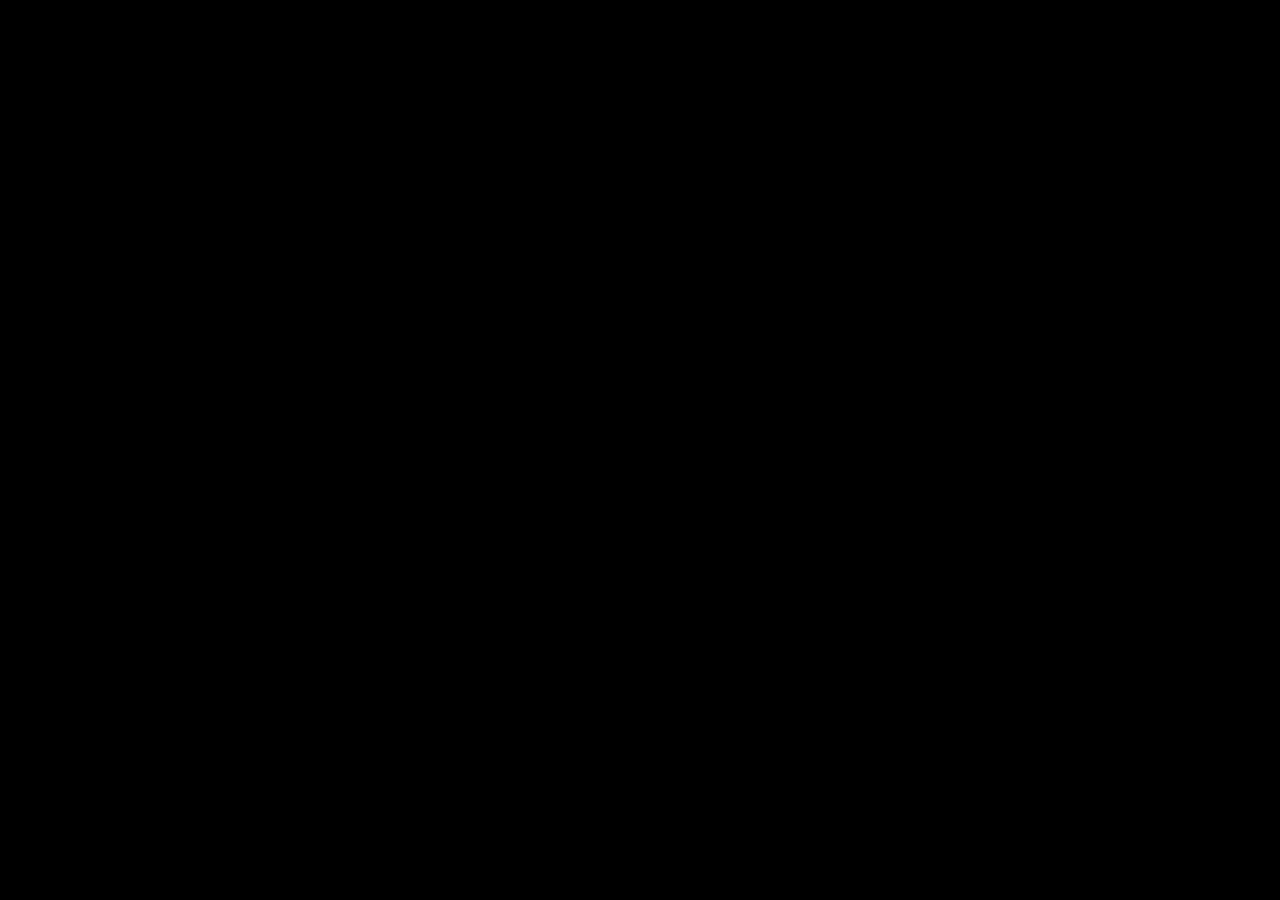
==== commit f33e925c: "Fix typo in print statement" ====
--- a/index.html
+++ b/index.html
@@ -6,6 +6,16 @@
     <title>Aazim | vortex_bk|Cybersecurity Developer</title>
     <link rel="stylesheet" href="https://cdnjs.cloudflare.com/ajax/libs/font-awesome/6.4.0/css/all.min.css">
     <link href="https://fonts.googleapis.com/css2?family=Orbitron:wght@400;500;700;900&family=Rajdhani:wght@300;400;500;600;700&display=swap" rel="stylesheet">
+    
+    <!-- Gemini SDK Import Map -->
+    <script type="importmap">
+      {
+        "imports": {
+          "@google/genai": "https://esm.run/@google/genai"
+        }
+      }
+    </script>
+
     <style>
         * {
             margin: 0;
@@ -293,18 +303,6 @@
             border: 1px solid var(--primary);
         }
 
-        .about-img::before {
-            content: '';
-            position: absolute;
-            top: 0;
-            left: 0;
-            width: 100%;
-            height: 100%;
-            background: linear-gradient(45deg, transparent, rgba(0, 255, 65, 0.1), transparent);
-            z-index: 1;
-            pointer-events: none;
-        }
-
         .about-img img {
             width: 100%;
             height: auto;
@@ -378,21 +376,6 @@
             overflow: hidden;
         }
 
-        .service-card::before {
-            content: '';
-            position: absolute;
-            top: 0;
-            left: -100%;
-            width: 100%;
-            height: 100%;
-            background: linear-gradient(90deg, transparent, rgba(0, 255, 65, 0.1), transparent);
-            transition: var(--transition);
-        }
-
-        .service-card:hover::before {
-            left: 100%;
-        }
-
         .service-card:hover {
             transform: translateY(-10px);
             box-shadow: 0 15px 30px rgba(0, 0, 0, 0.5), var(--neon-glow);
@@ -419,19 +402,6 @@
             box-shadow: 0 5px 15px rgba(0, 0, 0, 0.3);
             position: relative;
             border: 1px solid rgba(0, 255, 65, 0.2);
-        }
-
-        .portfolio-item img {
-            width: 100%;
-            height: 250px;
-            object-fit: cover;
-            display: block;
-            transition: transform 0.5s;
-            filter: grayscale(30%) contrast(110%);
-        }
-
-        .portfolio-item:hover img {
-            transform: scale(1.1);
         }
 
         .portfolio-overlay {
@@ -487,7 +457,6 @@
             margin-bottom: 20px;
             background: rgba(0, 255, 65, 0.1);
             padding: 15px;
-            border-radius: 0;
             border: 1px solid rgba(0, 255, 65, 0.3);
         }
 
@@ -522,8 +491,6 @@
             transform-style: preserve-3d;
             transition: transform 0.6s;
             cursor: pointer;
-            border-radius: 0;
-            box-shadow: 0 4px 8px rgba(0, 0, 0, 0.2);
             border: 1px solid rgba(0, 255, 65, 0.2);
         }
 
@@ -539,7 +506,6 @@
             display: flex;
             justify-content: center;
             align-items: center;
-            border-radius: 0;
         }
 
         .card-front {
@@ -573,10 +539,8 @@
             background: transparent;
             color: var(--primary);
             border: 2px solid var(--primary);
-            border-radius: 0;
             cursor: pointer;
             transition: all 0.3s ease;
-            box-shadow: 0 4px 8px rgba(0, 0, 0, 0.2);
             font-family: 'Orbitron', sans-serif;
             text-transform: uppercase;
             letter-spacing: 1px;
@@ -586,7 +550,7 @@
             background: var(--primary);
             color: var(--dark);
             transform: translateY(-3px);
-            box-shadow: 0 6px 12px rgba(0, 0, 0, 0.3), var(--neon-glow);
+            box-shadow: var(--neon-glow);
         }
 
         /* HackGame Bot Section */
@@ -600,7 +564,6 @@
             max-width: 900px;
             margin: 0 auto;
             background: rgba(20, 20, 20, 0.9);
-            border-radius: 0;
             overflow: hidden;
             box-shadow: 0 10px 30px rgba(0, 0, 0, 0.5);
             border: 1px solid rgba(0, 255, 65, 0.5);
@@ -611,7 +574,6 @@
             padding: 20px;
             text-align: center;
             border-bottom: 2px solid var(--primary);
-            position: relative;
         }
 
         .hackgame-logo {
@@ -619,1233 +581,3 @@
             align-items: center;
             justify-content: center;
             gap: 15px;
-        }
-
-        .hackgame-logo i {
-            font-size: 2.5rem;
-            color: var(--primary);
-            text-shadow: var(--neon-glow);
-        }
-
-        .hackgame-title {
-            font-size: 2.2rem;
-            background: linear-gradient(90deg, var(--primary), var(--secondary));
-            -webkit-background-clip: text;
-            background-clip: text;
-            color: transparent;
-            margin-bottom: 5px;
-            text-shadow: none;
-        }
-
-        .hackgame-subtitle {
-            color: var(--light);
-            font-size: 1rem;
-            margin-top: 5px;
-        }
-
-        .hackgame-chat-container {
-            display: flex;
-            height: 500px;
-        }
-
-        .hackgame-sidebar {
-            width: 30%;
-            background: rgba(15, 15, 15, 0.9);
-            padding: 20px;
-            border-right: 1px solid rgba(0, 255, 65, 0.3);
-            overflow-y: auto;
-        }
-
-        .hackgame-main-chat {
-            width: 70%;
-            display: flex;
-            flex-direction: column;
-        }
-
-        .hackgame-chat-header {
-            padding: 15px 20px;
-            background: rgba(30, 30, 30, 0.9);
-            border-bottom: 1px solid rgba(0, 255, 65, 0.3);
-            display: flex;
-            align-items: center;
-            gap: 10px;
-        }
-
-        .hackgame-chat-header-info h3 {
-            color: var(--primary);
-            font-size: 1.2rem;
-            text-shadow: 0 0 5px rgba(0, 255, 65, 0.5);
-        }
-
-        .hackgame-chat-header-info p {
-            color: var(--light);
-            font-size: 0.8rem;
-        }
-
-        .hackgame-chat-messages {
-            flex: 1;
-            padding: 20px;
-            overflow-y: auto;
-            display: flex;
-            flex-direction: column;
-            gap: 15px;
-            background: rgba(10, 10, 10, 0.7);
-        }
-
-        .hackgame-message {
-            max-width: 80%;
-            padding: 12px 15px;
-            border-radius: 0;
-            line-height: 1.4;
-            position: relative;
-        }
-
-        .hackgame-bot-message {
-            background: rgba(30, 30, 30, 0.9);
-            border-bottom-left-radius: 0;
-            align-self: flex-start;
-            border: 1px solid rgba(0, 255, 65, 0.3);
-            border-left: 3px solid var(--primary);
-        }
-
-        .hackgame-user-message {
-            background: linear-gradient(90deg, rgba(0, 143, 17, 0.7), rgba(0, 255, 65, 0.5));
-            border-bottom-right-radius: 0;
-            align-self: flex-end;
-            color: white;
-            border: 1px solid rgba(0, 255, 65, 0.5);
-            border-right: 3px solid var(--accent);
-        }
-
-        .hackgame-chat-input {
-            padding: 15px;
-            background: rgba(30, 30, 30, 0.9);
-            border-top: 1px solid rgba(0, 255, 65, 0.3);
-            display: flex;
-        }
-
-        .hackgame-chat-input input {
-            flex: 1;
-            padding: 12px 15px;
-            border: none;
-            border-radius: 0;
-            background: rgba(20, 20, 20, 0.9);
-            color: var(--light);
-            font-size: 1rem;
-            border: 1px solid rgba(0, 255, 65, 0.3);
-            font-family: 'Rajdhani', sans-serif;
-        }
-
-        .hackgame-chat-input input:focus {
-            outline: none;
-            border-color: var(--primary);
-            box-shadow: 0 0 5px rgba(0, 255, 65, 0.5);
-        }
-
-        .hackgame-chat-input button {
-            background: transparent;
-            color: var(--primary);
-            border: 2px solid var(--primary);
-            width: 45px;
-            height: 45px;
-            border-radius: 0;
-            margin-left: 10px;
-            cursor: pointer;
-            transition: all 0.3s;
-        }
-
-        .hackgame-chat-input button:hover {
-            background: var(--primary);
-            color: var(--dark);
-            transform: scale(1.05);
-            box-shadow: var(--neon-glow);
-        }
-
-        .hackgame-quick-questions h3 {
-            color: var(--primary);
-            margin-bottom: 15px;
-            font-size: 1.1rem;
-            text-shadow: 0 0 5px rgba(0, 255, 65, 0.5);
-        }
-
-        .hackgame-question {
-            padding: 12px 15px;
-            background: rgba(30, 30, 30, 0.9);
-            margin-bottom: 10px;
-            border-radius: 0;
-            cursor: pointer;
-            transition: all 0.3s;
-            border-left: 3px solid transparent;
-            border: 1px solid rgba(0, 255, 65, 0.2);
-        }
-
-        .hackgame-question:hover {
-            background: rgba(40, 40, 40, 0.9);
-            border-left: 3px solid var(--primary);
-            box-shadow: 0 0 10px rgba(0, 255, 65, 0.2);
-        }
-
-        .hackgame-features {
-            margin-top: 20px;
-        }
-
-        .hackgame-features h3 {
-            color: var(--primary);
-            margin-bottom: 15px;
-            font-size: 1.1rem;
-            text-shadow: 0 0 5px rgba(0, 255, 65, 0.5);
-        }
-
-        .hackgame-feature {
-            display: flex;
-            align-items: center;
-            gap: 10px;
-            margin-bottom: 12px;
-            color: var(--light);
-        }
-
-        .hackgame-feature i {
-            color: var(--primary);
-            text-shadow: 0 0 5px rgba(0, 255, 65, 0.5);
-        }
-
-        .hackgame-typing-indicator {
-            display: none;
-            padding: 12px 15px;
-            background: rgba(30, 30, 30, 0.9);
-            border-radius: 0;
-            border-bottom-left-radius: 0;
-            align-self: flex-start;
-            width: 70px;
-            border: 1px solid rgba(0, 255, 65, 0.3);
-            border-left: 3px solid var(--primary);
-        }
-
-        .hackgame-typing-dots {
-            display: flex;
-            gap: 4px;
-        }
-
-        .hackgame-typing-dots span {
-            width: 8px;
-            height: 8px;
-            border-radius: 50%;
-            background: var(--primary);
-            animation: hackgameTyping 1.4s infinite ease-in-out;
-            box-shadow: 0 0 5px rgba(0, 255, 65, 0.5);
-        }
-
-        .hackgame-typing-dots span:nth-child(1) { animation-delay: -0.32s; }
-        .hackgame-typing-dots span:nth-child(2) { animation-delay: -0.16s; }
-
-        @keyframes hackgameTyping {
-            0%, 80%, 100% { transform: scale(0.8); opacity: 0.5; }
-            40% { transform: scale(1); opacity: 1; }
-        }
-
-        .win-message {
-            position: fixed;
-            top: 0;
-            left: 0;
-            width: 100%;
-            height: 100%;
-            background: rgba(0, 0, 0, 0.9);
-            display: flex;
-            flex-direction: column;
-            justify-content: center;
-            align-items: center;
-            z-index: 100;
-            opacity: 0;
-            pointer-events: none;
-            transition: opacity 0.5s;
-        }
-
-        .win-message.show {
-            opacity: 1;
-            pointer-events: all;
-        }
-
-        .win-content {
-            background: rgba(20, 20, 20, 0.95);
-            padding: 40px;
-            border-radius: 0;
-            text-align: center;
-            max-width: 500px;
-            width: 90%;
-            box-shadow: 0 10px 30px rgba(0, 0, 0, 0.5);
-            border: 2px solid var(--primary);
-        }
-
-        .win-content h2 {
-            font-size: 2.5rem;
-            margin-bottom: 20px;
-            color: var(--primary);
-            text-shadow: var(--neon-glow);
-        }
-
-        .win-content p {
-            font-size: 1.3rem;
-            margin-bottom: 25px;
-            color: var(--light);
-        }
-
-        /* Contact Section */
-        .contact {
-            background-color: rgba(10, 10, 10, 0.7);
-            border-top: 1px solid rgba(0, 255, 65, 0.2);
-        }
-
-        .contact-content {
-            display: flex;
-            gap: 50px;
-        }
-
-        .contact-info {
-            flex: 1;
-        }
-
-        .contact-form {
-            flex: 1;
-        }
-
-        .contact-item {
-            display: flex;
-            align-items: center;
-            margin-bottom: 20px;
-        }
-
-        .contact-icon {
-            width: 50px;
-            height: 50px;
-            background: transparent;
-            color: var(--primary);
-            border-radius: 0;
-            display: flex;
-            align-items: center;
-            justify-content: center;
-            margin-right: 15px;
-            border: 2px solid var(--primary);
-            box-shadow: 0 0 5px rgba(0, 255, 65, 0.5);
-        }
-
-        .form-group {
-            margin-bottom: 20px;
-        }
-
-        .form-control {
-            width: 100%;
-            padding: 12px 15px;
-            border: 1px solid rgba(0, 255, 65, 0.3);
-            border-radius: 0;
-            font-size: 1rem;
-            transition: var(--transition);
-            background: rgba(20, 20, 20, 0.8);
-            color: var(--light);
-            font-family: 'Rajdhani', sans-serif;
-        }
-
-        .form-control:focus {
-            outline: none;
-            border-color: var(--primary);
-            box-shadow: 0 0 0 3px rgba(0, 255, 65, 0.2);
-        }
-
-        textarea.form-control {
-            min-height: 150px;
-            resize: vertical;
-        }
-
-        /* Footer */
-        footer {
-            background-color: rgba(0, 0, 0, 0.9);
-            color: var(--light);
-            padding: 50px 0 20px;
-            border-top: 1px solid rgba(0, 255, 65, 0.2);
-        }
-
-        .footer-content {
-            display: flex;
-            justify-content: space-between;
-            margin-bottom: 40px;
-        }
-
-        .footer-logo {
-            font-size: 1.8rem;
-            font-weight: 700;
-            margin-bottom: 20px;
-            font-family: 'Orbitron', sans-serif;
-            color: var(--primary);
-            text-shadow: var(--neon-glow);
-        }
-
-        .footer-logo span {
-            color: var(--accent);
-        }
-
-        .footer-links {
-            display: flex;
-            gap: 30px;
-        }
-
-        .footer-links ul {
-            list-style: none;
-        }
-
-        .footer-links li {
-            margin-bottom: 10px;
-        }
-
-        .footer-links a {
-            color: var(--light);
-            text-decoration: none;
-            transition: var(--transition);
-            font-family: 'Rajdhani', sans-serif;
-        }
-
-        .footer-links a:hover {
-            color: var(--primary);
-            text-shadow: var(--neon-glow);
-        }
-
-        .social-links {
-            display: flex;
-            gap: 15px;
-            margin-top: 20px;
-        }
-
-        .social-link {
-            width: 40px;
-            height: 40px;
-            background: transparent;
-            border-radius: 0;
-            display: flex;
-            align-items: center;
-            justify-content: center;
-            transition: var(--transition);
-            border: 1px solid rgba(0, 255, 65, 0.3);
-        }
-
-        .social-link:hover {
-            background: var(--primary);
-            color: var(--dark);
-            transform: translateY(-3px);
-            box-shadow: var(--neon-glow);
-        }
-
-        .copyright {
-            text-align: center;
-            padding-top: 20px;
-            border-top: 1px solid rgba(0, 255, 65, 0.2);
-            color: var(--light);
-            font-size: 0.9rem;
-        }
-
-        /* Matrix Rain Effect */
-        .matrix-rain {
-            position: fixed;
-            top: 0;
-            left: 0;
-            width: 100%;
-            height: 100%;
-            pointer-events: none;
-            z-index: -1;
-            opacity: 0.1;
-        }
-
-        /* Responsive Styles */
-        @media (max-width: 992px) {
-            .about-content, .contact-content {
-                flex-direction: column;
-            }
-            
-            .hero h1 {
-                font-size: 2.5rem;
-            }
-        }
-
-        @media (max-width: 768px) {
-            .navbar {
-                padding: 15px 0;
-            }
-            
-            .nav-links {
-                position: fixed;
-                top: 70px;
-                left: 0;
-                width: 100%;
-                background-color: rgba(10, 10, 10, 0.95);
-                flex-direction: column;
-                align-items: center;
-                padding: 20px 0;
-                box-shadow: 0 5px 10px rgba(0, 0, 0, 0.1);
-                transform: translateY(-150%);
-                transition: transform 0.3s;
-                border-bottom: 1px solid rgba(0, 255, 65, 0.3);
-            }
-            
-            .nav-links.active {
-                transform: translateY(0);
-            }
-            
-            .nav-links li {
-                margin: 10px 0;
-            }
-            
-            .hamburger {
-                display: block;
-            }
-            
-            .hero-btns {
-                flex-direction: column;
-                align-items: center;
-            }
-            
-            .footer-content {
-                flex-direction: column;
-                gap: 30px;
-            }
-            
-            .game-board {
-                grid-template-columns: repeat(3, 1fr);
-            }
-            
-            .card {
-                height: 100px;
-            }
-            
-            .hackgame-chat-container {
-                flex-direction: column;
-                height: auto;
-            }
-            
-            .hackgame-sidebar, .hackgame-main-chat {
-                width: 100%;
-            }
-            
-            .hackgame-sidebar {
-                border-right: none;
-                border-bottom: 1px solid rgba(0, 255, 65, 0.3);
-            }
-        }
-    </style>
-</head>
-<body>
-    <!-- Matrix Rain Background -->
-    <canvas class="matrix-rain" id="matrixRain"></canvas>
-
-    <!-- Header -->
-    <header>
-        <div class="container">
-            <nav class="navbar">
-                <div class="logo">Aazim<span>vortex_bk</span></div>
-                <ul class="nav-links">
-                    <li><a href="#home">Home</a></li>
-                    <li><a href="#about">About</a></li>
-                    <li><a href="#services">Services</a></li>
-                    <li><a href="#portfolio">Portfolio</a></li>
-                    <li><a href="#memory-game">Memory Game</a></li>
-                    <li><a href="#hackgame-bot">HackGame Bot</a></li>
-                    <li><a href="#contact">Contact</a></li>
-                </ul>
-                <div class="hamburger">
-                    <i class="fas fa-bars"></i>
-                </div>
-            </nav>
-        </div>
-    </header>
-
-    <!-- Hero Section -->
-    <section class="hero" id="home">
-        <div class="container">
-            <div class="hero-content">
-                <h1>CYBERSECURITY OF vortex_bk</h1>
-                <p>I build secure digital fortresses and create tools that protect against digital threats. With a hacker's mindset and a developer's skillset, I turn vulnerabilities into strengths.</p>
-                <div class="hero-btns">
-                    <a href="#portfolio" class="btn">View My Work</a>
-                    <a href="#contact" class="btn btn-accent">Get In Touch</a>
-                </div>
-            </div>
-        </div>
-    </section>
-
-    <!-- About Section -->
-    <section id="about">
-        <div class="container">
-            <div class="section-title">
-                <h2>About Me</h2>
-            </div>
-            <div class="about-content">
-                <div class="about-img">
-                    <img src="aazim cool.jfif" alt="Aazim - Cybersecurity Developer">
-                </div>
-                <div class="about-text">
-                    <h3>Hello! I'm vortex_bk</h3>
-                    <p>I'm a cybersecurity-focused full-stack developer with a passion for ethical hacking and secure software development. With over 5 years of experience in the industry, I've helped organizations fortify their digital assets against emerging threats.</p>
-                    <p>My approach combines offensive security knowledge with defensive programming practices to create solutions that are not only functional but also resilient against attacks.</p>
-                    <div class="skills">
-                        <span class="skill">Penetration Testing</span>
-                        <span class="skill">Secure Coding</span>
-                        <span class="skill">Network Security</span>
-                        <span class="skill">Cryptography</span>
-                        <span class="skill">Incident Response</span>
-                        <span class="skill">Python & Bash</span>
-                        <span class="skill">Web App Security</span>
-                        <span class="skill">Digital Forensics</span>
-                    </div>
-                    <a href="#contact" class="btn" style="margin-top:20px;">Hire Me</a>
-                </div>
-            </div>
-        </div>
-    </section>
-
-    <!-- Services Section -->
-    <section id="services" class="services">
-        <div class="container">
-            <div class="section-title">
-                <h2>My Services</h2>
-            </div>
-            <div class="services-grid">
-                <div class="service-card">
-                    <div class="service-icon">
-                        <i class="fas fa-shield-alt"></i>
-                    </div>
-                    <h3>Security Auditing</h3>
-                    <p>Comprehensive security assessments to identify vulnerabilities in your applications and infrastructure before attackers do.</p>
-                </div>
-                <div class="service-card">
-                    <div class="service-icon">
-                        <i class="fas fa-code"></i>
-                    </div>
-                    <h3>Secure Development</h3>
-                    <p>Building applications with security-first principles, implementing best practices to prevent common vulnerabilities.</p>
-                </div>
-                <div class="service-card">
-                    <div class="service-icon">
-                        <i class="fas fa-user-secret"></i>
-                    </div>
-                    <h3>Penetration Testing</h3>
-                    <p>Ethical hacking services to test your defenses and provide actionable recommendations for improvement.</p>
-                </div>
-            </div>
-        </div>
-    </section>
-
-    <!-- Portfolio Section -->
-    <section id="portfolio">
-        <div class="container">
-            <div class="section-title">
-                <h2>My Portfolio</h2>
-            </div>
-            <div class="portfolio-grid">
-                <div class="portfolio-item">
-                    <!-- Placeholder for portfolio image -->
-                    <div style="width:100%; height:250px; background:linear-gradient(45deg, #0a0a0a, #00ff41); display:flex; align-items:center; justify-content:center; color:white;">
-                        <i class="fas fa-lock" style="font-size:50px;"></i>
-                    </div>
-                    <div class="portfolio-overlay">
-                        <h3>Secure Auth System</h3>
-                        <p>Multi-factor authentication system with biometric verification</p>
-                    </div>
-                </div>
-                <div class="portfolio-item">
-                    <div style="width:100%; height:250px; background:linear-gradient(45deg, #0a0a0a, #ff003c); display:flex; align-items:center; justify-content:center; color:white;">
-                        <i class="fas fa-network-wired" style="font-size:50px;"></i>
-                    </div>
-                    <div class="portfolio-overlay">
-                        <h3>Network Monitoring Tool</h3>
-                        <p>Real-time network traffic analysis and threat detection</p>
-                    </div>
-                </div>
-                <div class="portfolio-item">
-                    <div style="width:100%; height:250px; background:linear-gradient(45deg, #0a0a0a, #008f11); display:flex; align-items:center; justify-content:center; color:white;">
-                        <i class="fas fa-bug" style="font-size:50px;"></i>
-                    </div>
-                    <div class="portfolio-overlay">
-                        <h3>Vulnerability Scanner</h3>
-                        <p>Automated security scanning for web applications</p>
-                    </div>
-                </div>
-            </div>
-        </div>
-    </section>
-
-    <!-- Memory Game Section -->
-    <section id="memory-game" class="memory-game-section">
-        <div class="container">
-            <div class="section-title">
-                <h2>Memory Card Game</h2>
-                <p>A fun interactive game I developed using vanilla JavaScript</p>
-            </div>
-            <div class="game-container">
-                <div class="game-header">
-                    <h3>Memory Card Game</h3>
-                    <p>Flip cards to find matching pairs</p>
-                </div>
-                
-                <div class="game-info">
-                    <div class="info-box">
-                        <div class="info-label">Moves</div>
-                        <div class="info-value" id="moves">0</div>
-                    </div>
-                    <div class="info-box">
-                        <div class="info-label">Time</div>
-                        <div class="info-value" id="timer">0s</div>
-                    </div>
-                    <div class="info-box">
-                        <div class="info-label">Matches</div>
-                        <div class="info-value" id="matches">0/8</div>
-                    </div>
-                </div>
-                
-                <div class="game-board" id="game-board">
-                    <!-- Cards will be generated by JavaScript -->
-                </div>
-                
-                <div class="game-controls">
-                    <button class="game-btn" id="restart-btn">Restart Game</button>
-                    <button class="game-btn" id="new-game-btn">New Game</button>
-                </div>
-            </div>
-        </div>
-    </section>
-
-    <!-- HackGame Bot Section -->
-    <section id="hackgame-bot" class="hackgame-bot-section">
-        <div class="container">
-            <div class="section-title">
-                <h2>HackGame Bot</h2>
-                <p>An AI chatbot for hacking and gaming enthusiasts</p>
-            </div>
-            <div class="hackgame-container">
-                <div class="hackgame-header">
-                    <div class="hackgame-logo">
-                        <i class="fas fa-terminal"></i>
-                        <div>
-                            <h1 class="hackgame-title">HackGame Bot</h1>
-                            <p class="hackgame-subtitle">Your AI Assistant for Hacking & Gaming</p>
-                        </div>
-                    </div>
-                </div>
-                
-                <div class="hackgame-chat-container">
-                    <div class="hackgame-sidebar">
-                        <div class="hackgame-quick-questions">
-                            <h3>Quick Questions</h3>
-                            <div class="hackgame-question" data-question="What is ethical hacking?">What is ethical hacking?</div>
-                            <div class="hackgame-question" data-question="Recommend hacking games for beginners">Recommend hacking games for beginners</div>
-                            <div class="hackgame-question" data-question="What is a CTF competition?">What is a CTF competition?</div>
-                            <div class="hackgame-question" data-question="How to get started in cybersecurity?">How to get started in cybersecurity?</div>
-                            <div class="hackgame-question" data-question="Best resources to learn hacking">Best resources to learn hacking</div>
-                        </div>
-                        
-                        <div class="hackgame-features">
-                            <h3>What I Can Do</h3>
-                            <div class="hackgame-feature">
-                                <i class="fas fa-gamepad"></i>
-                                <span>Recommend hacking games</span>
-                            </div>
-                            <div class="hackgame-feature">
-                                <i class="fas fa-shield-alt"></i>
-                                <span>Explain cybersecurity concepts</span>
-                            </div>
-                            <div class="hackgame-feature">
-                                <i class="fas fa-code"></i>
-                                <span>Discuss tools & techniques</span>
-                            </div>
-                            <div class="hackgame-feature">
-                                <i class="fas fa-users"></i>
-                                <span>Connect gaming to real-world skills</span>
-                            </div>
-                        </div>
-                    </div>
-                    
-                    <div class="hackgame-main-chat">
-                        <div class="hackgame-chat-header">
-                            <div class="hackgame-chat-header-info">
-                                <h3>HackGame Assistant</h3>
-                                <p>Online • Ready to help</p>
-                            </div>
-                        </div>
-                        
-                        <div class="hackgame-chat-messages" id="hackgame-chat-messages">
-                            <div class="hackgame-message hackgame-bot-message">
-                                Hello! I'm your HackGame assistant. I can answer questions about hacking games, cybersecurity, and how they connect. What would you like to know?
-                            </div>
-                        </div>
-                        
-                        <div class="hackgame-typing-indicator" id="hackgame-typing-indicator">
-                            <div class="hackgame-typing-dots">
-                                <span></span>
-                                <span></span>
-                                <span></span>
-                            </div>
-                        </div>
-                        
-                        <div class="hackgame-chat-input">
-                            <input type="text" id="hackgame-user-input" placeholder="Ask me anything about hacking and gaming...">
-                            <button id="hackgame-send-button">
-                                <i class="fas fa-paper-plane"></i>
-                            </button>
-                        </div>
-                    </div>
-                </div>
-            </div>
-        </div>
-    </section>
-
-    <!-- Contact Section -->
-    <section id="contact" class="contact">
-        <div class="container">
-            <div class="section-title">
-                <h2>Get In Touch</h2>
-            </div>
-            <div class="contact-content">
-                <div class="contact-info">
-                    <h3>Contact Information</h3>
-                    <p>Feel free to reach out to me for any inquiries or collaboration opportunities.</p>
-                    <div class="contact-item">
-                        <div class="contact-icon">
-                            <i class="fas fa-map-marker-alt"></i>
-                        </div>
-                        <div>
-                            <h4>Location</h4>
-                            <p>Digital Realm</p>
-                        </div>
-                    </div>
-                    <div class="contact-item">
-                        <div class="contact-icon">
-                            <i class="fas fa-envelope"></i>
-                        </div>
-                        <div>
-                            <h4>Email</h4>
-                            <p>aazimbk123@gmail.com</p>
-                        </div>
-                    </div>
-                    <div class="contact-item">
-                        <div class="contact-icon">
-                            <i class="fas fa-phone"></i>
-                        </div>
-                        <div>
-                            <h4>Signal</h4>
-                            <p>Encrypted Communication</p>
-                        </div>
-                    </div>
-                    <div class="social-links">
-                        <a href="#" class="social-link"><i class="fab fa-github"></i></a>
-                        <a href="#" class="social-link"><i class="fab fa-linkedin-in"></i></a>
-                        <a href="#" class="social-link"><i class="fab fa-keybase"></i></a>
-                        <a href="#" class="social-link"><i class="fab fa-hacker-news"></i></a>
-                    </div>
-                </div>
-                <div class="contact-form">
-                    <form id="contactForm">
-                        <div class="form-group">
-                            <input type="text" class="form-control" placeholder="Your Name" required>
-                        </div>
-                        <div class="form-group">
-                            <input type="email" class="form-control" placeholder="Your Email" required>
-                        </div>
-                        <div class="form-group">
-                            <input type="text" class="form-control" placeholder="Subject">
-                        </div>
-                        <div class="form-group">
-                            <textarea class="form-control" placeholder="Your Message" required></textarea>
-                        </div>
-                        <button type="submit" class="btn">Send Encrypted Message</button>
-                    </form>
-                </div>
-            </div>
-        </div>
-    </section>
-
-    <!-- Footer -->
-    <footer>
-        <div class="container">
-            <div class="footer-content">
-                <div class="footer-about">
-                    <div class="footer-logo">Aaz<span>im</span></div>
-                    <p>Building secure digital solutions for a vulnerable world.</p>
-                </div>
-                <div class="footer-links">
-                    <div>
-                        <h4>Quick Links</h4>
-                        <ul>
-                            <li><a href="#home">Home</a></li>
-                            <li><a href="#about">About</a></li>
-                            <li><a href="#services">Services</a></li>
-                            <li><a href="#portfolio">Portfolio</a></li>
-                            <li><a href="#memory-game">Memory Game</a></li>
-                            <li><a href="#hackgame-bot">HackGame Bot</a></li>
-                            <li><a href="#contact">Contact</a></li>
-                        </ul>
-                    </div>
-                    <div>
-                        <h4>Services</h4>
-                        <ul>
-                            <li><a href="#">Security Auditing</a></li>
-                            <li><a href="#">Secure Development</a></li>
-                            <li><a href="#">Penetration Testing</a></li>
-                            <li><a href="#">Consultation</a></li>
-                        </ul>
-                    </div>
-                </div>
-            </div>
-            <div class="copyright">
-                <p>&copy; 2025 Aazim. All Rights Reserved. | Stay secure, stay anonymous.</p>
-            </div>
-        </div>
-    </footer>
-
-    <!-- Win Message -->
-    <div class="win-message" id="win-message">
-        <div class="win-content">
-            <h2>ACCESS GRANTED</h2>
-            <p>You've matched all the cards!</p>
-            <p id="final-stats">Moves: 0 | Time: 0s</p>
-            <button class="game-btn" id="play-again-btn">Play Again</button>
-        </div>
-    </div>
-
-    <script>
-        // Matrix Rain Effect
-        const canvas = document.getElementById('matrixRain');
-        const ctx = canvas.getContext('2d');
-        
-        canvas.width = window.innerWidth;
-        canvas.height = window.innerHeight;
-        
-        const characters = 'ABCDEFGHIJKLMNOPQRSTUVWXYZ0123456789$#@%&*';
-        const charArray = characters.split('');
-        const fontSize = 14;
-        const columns = canvas.width / fontSize;
-        const drops = [];
-        
-        for (let x = 0; x < columns; x++) {
-            drops[x] = 1;
-        }
-        
-        function drawMatrix() {
-            ctx.fillStyle = 'rgba(0, 0, 0, 0.04)';
-            ctx.fillRect(0, 0, canvas.width, canvas.height);
-            
-            ctx.fillStyle = '#0F0';
-            ctx.font = fontSize + 'px monospace';
-            
-            for (let i = 0; i < drops.length; i++) {
-                const text = charArray[Math.floor(Math.random() * charArray.length)];
-                ctx.fillText(text, i * fontSize, drops[i] * fontSize);
-                
-                if (drops[i] * fontSize > canvas.height && Math.random() > 0.975) {
-                    drops[i] = 0;
-                }
-                
-                drops[i]++;
-            }
-        }
-        
-        setInterval(drawMatrix, 35);
-        
-        // Mobile Navigation Toggle
-        const hamburger = document.querySelector('.hamburger');
-        const navLinks = document.querySelector('.nav-links');
-
-        hamburger.addEventListener('click', () => {
-            navLinks.classList.toggle('active');
-        });
-
-        // Close mobile menu when clicking on a link
-        document.querySelectorAll('.nav-links a').forEach(link => {
-            link.addEventListener('click', () => {
-                navLinks.classList.remove('active');
-            });
-        });
-
-        // Form Submission
-        document.getElementById('contactForm').addEventListener('submit', function(e) {
-            e.preventDefault();
-            alert('Message encrypted and sent! I will respond through secure channels.');
-            this.reset();
-        });
-
-        // Smooth scrolling for anchor links
-        document.querySelectorAll('a[href^="#"]').forEach(anchor => {
-            anchor.addEventListener('click', function(e) {
-                e.preventDefault();
-                
-                const targetId = this.getAttribute('href');
-                if(targetId === '#') return;
-                
-                const targetElement = document.querySelector(targetId);
-                if(targetElement) {
-                    window.scrollTo({
-                        top: targetElement.offsetTop - 70,
-                        behavior: 'smooth'
-                    });
-                }
-            });
-        });
-
-        // Memory Card Game JavaScript
-        document.addEventListener('DOMContentLoaded', () => {
-            // Game elements
-            const gameBoard = document.getElementById('game-board');
-            const movesDisplay = document.getElementById('moves');
-            const timerDisplay = document.getElementById('timer');
-            const matchesDisplay = document.getElementById('matches');
-            const restartBtn = document.getElementById('restart-btn');
-            const newGameBtn = document.getElementById('new-game-btn');
-            const winMessage = document.getElementById('win-message');
-            const finalStats = document.getElementById('final-stats');
-            const playAgainBtn = document.getElementById('play-again-btn');
-            
-            // Game variables
-            let cards = [];
-            let flippedCards = [];
-            let matchedPairs = 0;
-            let moves = 0;
-            let timer = 0;
-            let timerInterval;
-            let gameStarted = false;
-            
-            // Card symbols - using hacker-themed icons
-            const symbols = ['🔒', '💻', '🔑', '🌐', '🛡️', '⚡', '🔍', '💾'];
-            
-            // Initialize game
-            function initGame() {
-                // Reset game state
-                gameBoard.innerHTML = '';
-                flippedCards = [];
-                matchedPairs = 0;
-                moves = 0;
-                timer = 0;
-                gameStarted = false;
-                
-                // Update displays
-                movesDisplay.textContent = moves;
-                timerDisplay.textContent = `${timer}s`;
-                matchesDisplay.textContent = `${matchedPairs}/8`;
-                
-                // Clear timer
-                clearInterval(timerInterval);
-                
-                // Create cards
-                cards = [...symbols, ...symbols];
-                
-                // Shuffle cards
-                shuffleCards();
-                
-                // Create card elements
-                cards.forEach((symbol, index) => {
-                    const card = document.createElement('div');
-                    card.classList.add('card');
-                    card.dataset.index = index;
-                    
-                    const cardFront = document.createElement('div');
-                    cardFront.classList.add('card-front');
-                    cardFront.textContent = symbol;
-                    
-                    const cardBack = document.createElement('div');
-                    cardBack.classList.add('card-back');
-                    
-                    card.appendChild(cardFront);
-                    card.appendChild(cardBack);
-                    
-                    card.addEventListener('click', () => flipCard(card));
-                    
-                    gameBoard.appendChild(card);
-                });
-                
-                // Hide win message
-                winMessage.classList.remove('show');
-            }
-            
-            // Shuffle cards using Fisher-Yates algorithm
-            function shuffleCards() {
-                for (let i = cards.length - 1; i > 0; i--) {
-                    const j = Math.floor(Math.random() * (i + 1));
-                    [cards[i], cards[j]] = [cards[j], cards[i]];
-                }
-            }
-            
-            // Flip card
-            function flipCard(card) {
-                // Don't allow flipping if card is already flipped or matched
-                if (card.classList.contains('flipped') || flippedCards.length === 2) {
-                    return;
-                }
-                
-                // Start timer on first move
-                if (!gameStarted) {
-                    startTimer();
-                    gameStarted = true;
-                }
-                
-                // Flip the card
-                card.classList.add('flipped');
-                flippedCards.push(card);
-                
-                // Check for match when two cards are flipped
-                if (flippedCards.length === 2) {
-                    moves++;
-                    movesDisplay.textContent = moves;
-                    
-                    const card1 = flippedCards[0];
-                    const card2 = flippedCards[1];
-                    
-                    const symbol1 = cards[card1.dataset.index];
-                    const symbol2 = cards[card2.dataset.index];
-                    
-                    if (symbol1 === symbol2) {
-                        // Match found
-                        matchedPairs++;
-                        matchesDisplay.textContent = `${matchedPairs}/8`;
-                        
-                        // Disable matched cards
-                        card1.style.pointerEvents = 'none';
-                        card2.style.pointerEvents = 'none';
-                        
-                        // Add match animation
-                        card1.classList.add('matched');
-                        card2.classList.add('matched');
-                        
-                        flippedCards = [];
-                        
-                        // Check for win
-                        if (matchedPairs === 8) {
-                            endGame();
-                        }
-                    } else {
-                        // No match - flip cards back after delay
-                        setTimeout(() => {
-                            card1.classList.remove('flipped');
-                            card2.classList.remove('flipped');
-                            flippedCards = [];
-                        }, 1000);
-                    }
-                }
-            }
-            
-            // Start timer
-            function startTimer() {
-                clearInterval(timerInterval);
-                timerInterval = setInterval(() => {
-                    timer++;
-                    timerDisplay.textContent = `${timer}s`;
-                }, 1000);
-            }
-            
-            // End game
-            function endGame() {
-                clearInterval(timerInterval);
-                
-                // Show win message
-                finalStats.textContent = `Moves: ${moves} | Time: ${timer}s`;
-                winMessage.classList.add('show');
-            }
-            
-            // Event listeners for game buttons
-            restartBtn.addEventListener('click', initGame);
-            newGameBtn.addEventListener('click', initGame);
-            playAgainBtn.addEventListener('click', initGame);
-            
-            // Initialize the game
-            initGame();
-        });
-
-        // HackGame Bot JavaScript
-        document.addEventListener('DOMContentLoaded', function() {
-            const hackgameChatMessages = document.getElementById('hackgame-chat-messages');
-            const hackgameUserInput = document.getElementById('hackgame-user-input');
-            const hackgameSendButton = document.getElementById('hackgame-send-button');
-            const hackgameTypingIndicator = document.getElementById('hackgame-typing-indicator');
-            const hackgameQuestions = document.querySelectorAll('.hackgame-question');
-            
-            // Bot responses database
-            const hackgameBotResponses = {
-                "greeting": "Hello! I'm your HackGame assistant. I can answer questions about hacking games, cybersecurity, and how they connect. What would you like to know?",
-                "what is ethical hacking": "Ethical hacking involves legally breaking into systems to discover vulnerabilities and help organizations improve security. It's authorized hacking where you use the same techniques as malicious hackers but for defensive purposes.",
-                "recommend hacking games for beginners": "For beginners, I recommend:<br><br>• <strong>Hacknet</strong> - Realistic terminal-based hacking with a great story<br>• <strong>Uplink</strong> - Classic hacking simulation<br>• <strong>Grey Hack</strong> - Multiplayer hacking simulator<br>• <strong>Nite Team 4</strong> - Military cyber warfare simulation<br><br>These games introduce concepts gradually and are beginner-friendly!",
-                "what is a ctf competition": "CTF (Capture The Flag) is a cybersecurity competition where participants solve security-related challenges. These can include:<br><br>• <strong>Jeopardy-style</strong>: Various challenges in categories like web exploitation, cryptography, forensics<br>• <strong>Attack-Defense</strong>: Teams attack other teams' systems while defending their own<br><br>CTFs are great for learning and practicing real cybersecurity skills!",
-                "how to get started in cybersecurity": "Getting started in cybersecurity:<br><br>1. Learn the basics of networking and operating systems<br>2. Try hacking games and virtual labs<br>3. Participate in CTF competitions<br>4. Study programming (Python, Bash)<br>5. Explore security tools like Wireshark, Nmap, Metasploit<br>6. Consider certifications like Security+ or CEH<br><br>Practice is key - set up a home lab or use platforms like HackTheBox!",
-                "best resources to learn hacking": "Great resources for learning hacking:<br><br>• <strong>Platforms</strong>: HackTheBox, TryHackMe, OverTheWire<br>• <strong>Games</strong>: Hacknet, Uplink, Nite Team 4<br>• <strong>Books</strong>: 'The Web Application Hacker's Handbook', 'Hacking: The Art of Exploitation'<br>• <strong>Courses</strong>: Cybrary, Coursera cybersecurity specializations<br>• <strong>Communities</strong>: Reddit r/netsec, Discord hacking servers<br><br>Start with beginner-friendly resources and gradually challenge yourself!",
-                "default": "I'm not sure I understand that question. Try asking about:<br><br>• Hacking game recommendations<br>• Cybersecurity concepts<br>• How to get started in ethical hacking<br>• CTF competitions<br>• Learning resources"
-            };
-            
-            // Add message to chat
-            function addHackgameMessage(message, isUser = false) {
-                const messageDiv = document.createElement('div');
-                messageDiv.className = `hackgame-message ${isUser ? 'hackgame-user-message' : 'hackgame-bot-message'}`;
-                messageDiv.innerHTML = message;
-                hackgameChatMessages.appendChild(messageDiv);
-                hackgameChatMessages.scrollTop = hackgameChatMessages.scrollHeight;
-            }
-            
-            // Show typing indicator
-            function showHackgameTypingIndicator() {
-                hackgameTypingIndicator.style.display = 'block';
-                hackgameChatMessages.scrollTop = hackgameChatMessages.scrollHeight;
-            }
-            
-            // Hide typing indicator
-            function hideHackgameTypingIndicator() {
-                hackgameTypingIndicator.style.display = 'none';
-            }
-            
-            // Process user message
-            function processHackgameUserMessage() {
-                const message = hackgameUserInput.value.trim().toLowerCase();
-                if (message === '') return;
-                
-                // Add user message to chat
-                addHackgameMessage(message, true);
-                hackgameUserInput.value = '';
-                
-                // Show typing indicator
-                showHackgameTypingIndicator();
-                
-                // Simulate bot thinking
-                setTimeout(() => {
-                    hideHackgameTypingIndicator();
-                    
-                    // Find appropriate response
-                    let response = hackgameBotResponses.default;
-                    
-                    if (message.includes('hello') || message.includes('hi') || message.includes('hey')) {
-                        response = hackgameBotResponses.greeting;
-                    } else if (message.includes('ethical') && message.includes('hack')) {
-                        response = hackgameBotResponses["what is ethical hacking"];
-                    } else if (message.includes('beginner') || (message.includes('game') && message.includes('recommend'))) {
-                        response = hackgameBotResponses["recommend hacking games for beginners"];
-                    } else if (message.includes('ctf') || message.includes('capture the flag')) {
-                        response = hackgameBotResponses["what is a ctf competition"];
-                    } else if (message.includes('start') || message.includes('begin') || message.includes('cyber')) {
-                        response = hackgameBotResponses["how to get started in cybersecurity"];
-                    } else if (message.includes('resource') || message.includes('learn') || message.includes('study')) {
-                        response = hackgameBotResponses["best resources to learn hacking"];
-                    }
-                    
-                    // Add bot response to chat
-                    addHackgameMessage(response);
-                }, 1500);
-            }
-            
-            // Event listeners
-            hackgameSendButton.addEventListener('click', processHackgameUserMessage);
-            
-            hackgameUserInput.addEventListener('keypress', function(e) {
-                if (e.key === 'Enter') {
-                    processHackgameUserMessage();
-                }
-            });
-            
-            // Quick question click handlers
-            hackgameQuestions.forEach(question => {
-                question.addEventListener('click', function() {
-                    hackgameUserInput.value = this.getAttribute('data-question');
-                    processHackgameUserMessage();
-                });
-            });
-        });
-    </script>
-</body>
-</html>
